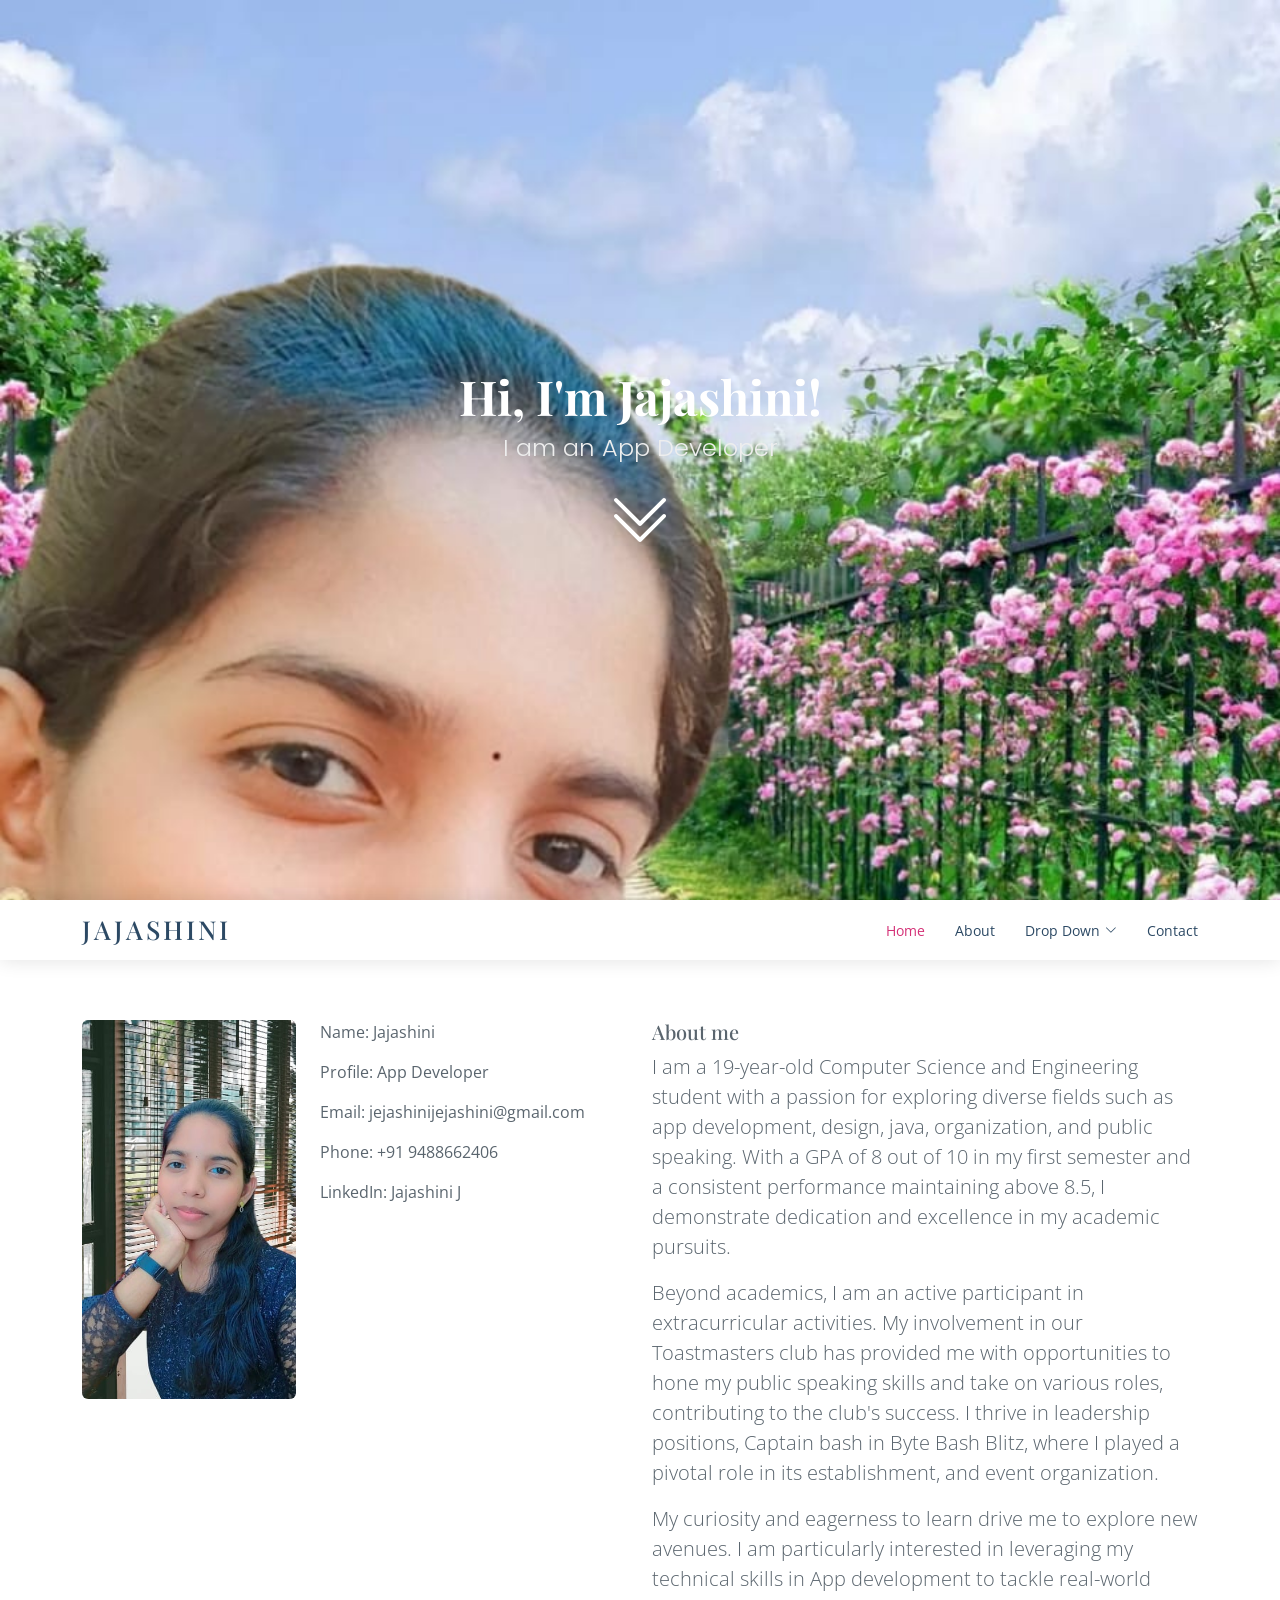
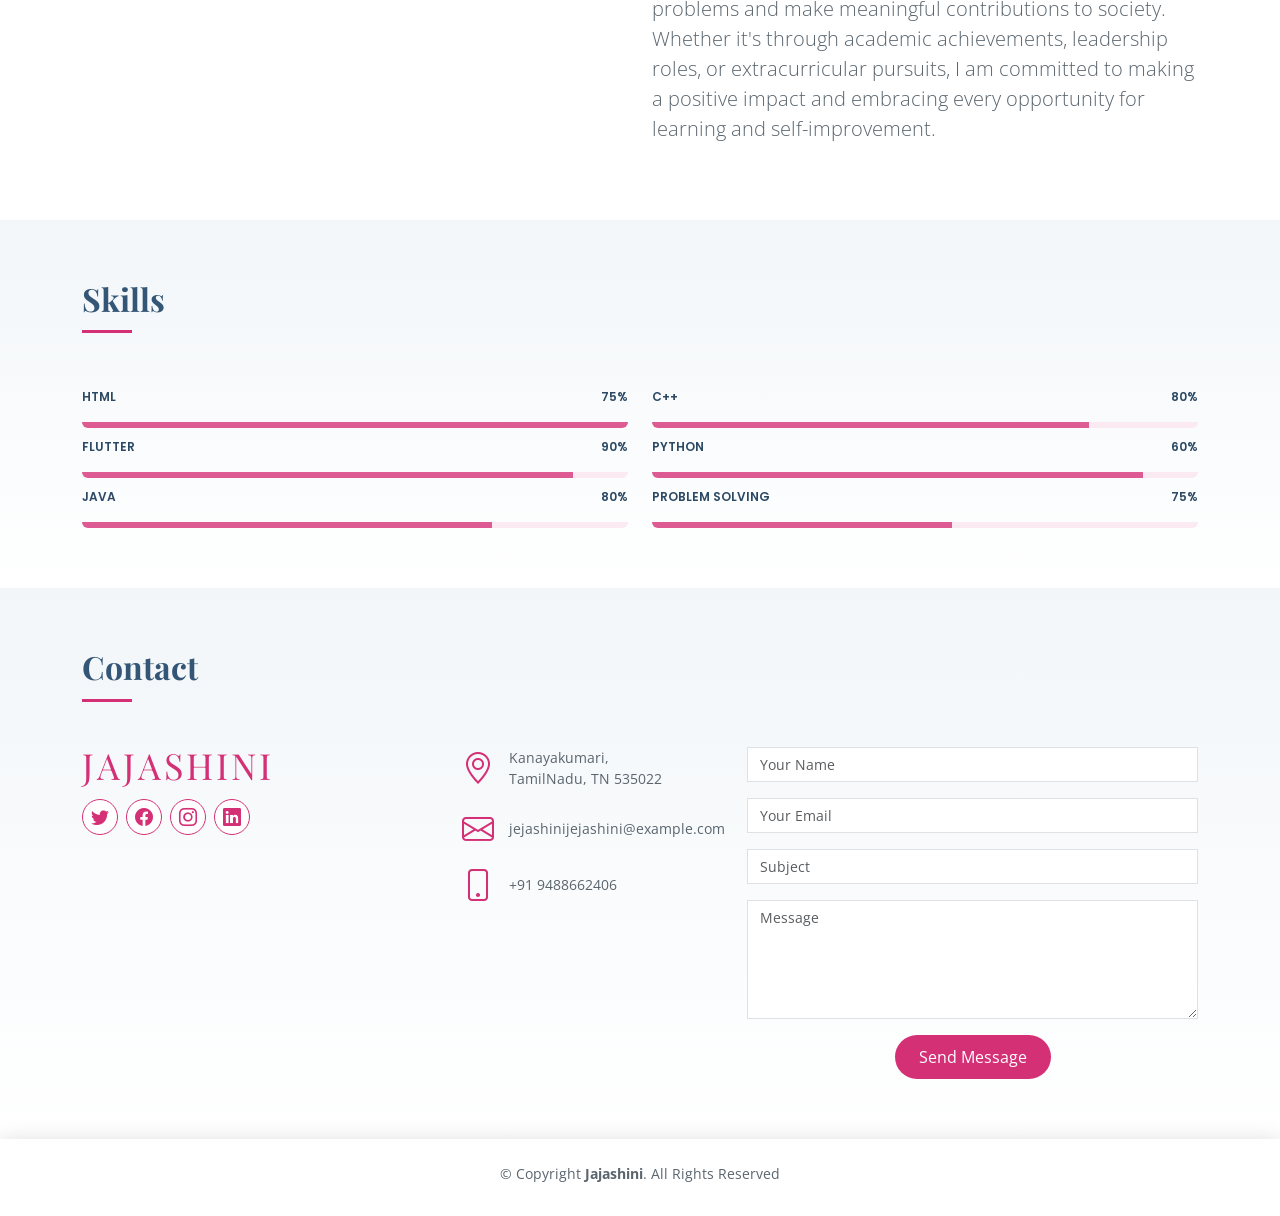
==== index.html @ f0f67188 "Update index.html" ====
<!DOCTYPE html>
<html lang="en">

<head>
  <meta charset="utf-8">
  <meta content="width=device-width, initial-scale=1.0" name="viewport">

  <title>Portfolio</title>
  <meta content="" name="description">
  <meta content="" name="keywords">

  <!-- Favicons -->
  <link href="assets/img/favicon.png" rel="icon">
  <link href="assets/img/apple-touch-icon.png" rel="apple-touch-icon">

  <!-- Google Fonts -->
  <link href="https://fonts.googleapis.com/css?family=Open+Sans:300,300i,400,400i,600,600i,700,700i|Poppins:300,300i,400,400i,500,500i,600,600i,700,700i|Playfair+Display:400,400i,500,500i,600,600i,700,700i&subset=cyrillic" rel="stylesheet">

  <!-- Vendor CSS Files -->
  <link href="assets/vendor/bootstrap/css/bootstrap.min.css" rel="stylesheet">
  <link href="assets/vendor/bootstrap-icons/bootstrap-icons.css" rel="stylesheet">
  <link href="assets/vendor/boxicons/css/boxicons.min.css" rel="stylesheet">
  <link href="assets/vendor/glightbox/css/glightbox.min.css" rel="stylesheet">
  <link href="assets/vendor/swiper/swiper-bundle.min.css" rel="stylesheet">

  <!-- Template Main CSS File -->
  <link href="assets/css/style.css" rel="stylesheet">

  <!-- =======================================================
  * Template Name: Lonely
  * Template URL: https://bootstrapmade.com/free-html-bootstrap-template-lonely/
  * Updated: Mar 17 2024 with Bootstrap v5.3.3
  * Author: BootstrapMade.com
  * License: https://bootstrapmade.com/license/
  ======================================================== -->
</head>

<body>

  <!-- ======= Hero Section ======= -->
  <section id="hero" class="d-flex flex-column align-items-center justify-content-center">
    <h1>Hi, I'm Jajashini!</h1>
    <h2>I am an App Developer</h2>
    <a href="#about" class="btn-get-started scrollto"><i class="bi bi-chevron-double-down"></i></a>
  </section><!-- End Hero -->

  <!-- ======= Header ======= -->
  <header id="header" class="d-flex align-items-center">
    <div class="container d-flex align-items-center justify-content-between">

      <div class="logo">
        <h1><a href="index.html">Jajashini</a></h1>
        <!-- Uncomment below if you prefer to use an image logo -->
        <!-- <a href="index.html"><img src="assets/img/logo.png" alt="" class="img-fluid"></a>-->
      </div>

      <nav id="navbar" class="navbar">
        <ul>
          <li><a class="nav-link scrollto active" href="#hero">Home</a></li>
          <li><a class="nav-link scrollto" href="#about">About</a></li>
          <li class="dropdown"><a href="#"><span>Drop Down</span> <i class="bi bi-chevron-down"></i></a>
            <ul>
              <li><a href="#">Drop Down 1</a></li>
              <li class="dropdown"><a href="#"><span>Deep Drop Down</span> <i class="bi bi-chevron-right"></i></a>
                <ul>
                  <li><a href="#">Deep Drop Down 1</a></li>
                  <li><a href="#">Deep Drop Down 2</a></li>
                  <li><a href="#">Deep Drop Down 3</a></li>
                  <li><a href="#">Deep Drop Down 4</a></li>
                  <li><a href="#">Deep Drop Down 5</a></li>
                </ul>
              </li>
              <li><a href="#">Drop Down 2</a></li>
              <li><a href="#">Drop Down 3</a></li>
              <li><a href="#">Drop Down 4</a></li>
            </ul>
          </li>
          <li><a class="nav-link scrollto" href="#contact">Contact</a></li>
        </ul>
        <i class="bi bi-list mobile-nav-toggle"></i>
      </nav><!-- .navbar -->

    </div>
  </header><!-- End Header -->

  <main id="main">

  
    <!-- ======= About Section ======= -->
    <section id="about" class="about-mf sect-pt4 route">
      <div class="container">
        <div class="row">
          <div class="col-sm-12">
            <div class="box-shadow-full">
              <div class="row">
                <div class="col-md-6">
                  <div class="row">
                    <div class="col-sm-6 col-md-5">
                      <div class="about-img">
                        <img src="profile.jpg\WhatsApp Image 2024-05-30 at 3.17.09 PM.jpeg" class="img-fluid rounded b-shadow-a" alt="">
                      </div>
                  
                  
                  
                  
                    </div>
                    <div class="col-sm-6 col-md-7">
                      <div class="about-info">
                        
                        
                        
                        <p><span class="title-s">Name: </span> <span>Jajashini</span></p>
                        <p><span class="title-s">Profile: </span> <span>App Developer</span></p>
                        <p><span class="title-s">Email: </span> <span>jejashinijejashini@gmail.com</span></p>
                        <p><span class="title-s">Phone: </span> <span>+91 9488662406</span></p>
                        <p><span class="title-s">LinkedIn: </span> <span>Jajashini J</span></p>
                      </div>
                    </div>
                  </div>
                  



















                </div>
                <div class="col-md-6">
                  <div class="about-me pt-4 pt-md-0">
                    <div class="title-box-2">
                      <h5 class="title-left">
                        About me
                      </h5>
                    </div>
                    <p class="lead">
                      I am a 19-year-old Computer Science and Engineering student with a passion for exploring diverse fields such as app development, design, java, organization, and public speaking. With a GPA of 8 out of 10 in my first semester and a consistent performance maintaining above 8.5, I demonstrate dedication and excellence in my academic pursuits.
                    </p>
                    <p class="lead">
                      Beyond academics, I am an active participant in extracurricular activities. My involvement in our Toastmasters club has provided me with opportunities to hone my public speaking skills and take on various roles, contributing to the club's success. I thrive in leadership positions, Captain bash  in  Byte Bash Blitz, where I played a pivotal role in its establishment, and event organization.
                    </p>
                    <p class="lead">
                      My curiosity and eagerness to learn drive me to explore new avenues. I am particularly interested in leveraging my technical skills in App development to tackle real-world problems and make meaningful contributions to society.  Whether it's through academic achievements, leadership roles, or extracurricular pursuits, I am committed to making a positive impact and embracing every opportunity for learning and self-improvement.
                    </p>
                  </div>
                </div>
              </div>
            </div>
          </div>
        </div>
      </div>
    </section><!-- End About Section -->
    <!-- ======= Skills Section ======= -->
    <section id="skills" class="skills section-bg">
      <div class="container">

        <div class="section-title">
          <h2>Skills</h2>
          <p></p>
        </div>

        <div class="row skills-content">

          <div class="col-lg-6">

            <div class="progress">
              <span class="skill">HTML <i class="val">75%</i></span>
              <div class="progress-bar-wrap">
                <div class="progress-bar" role="progressbar" aria-valuenow="100" aria-valuemin="0" aria-valuemax="100"></div>
              </div>
            </div>

            <div class="progress">
              <span class="skill">flutter <i class="val">90%</i></span>
              <div class="progress-bar-wrap">
                <div class="progress-bar" role="progressbar" aria-valuenow="90" aria-valuemin="0" aria-valuemax="100"></div>
              </div>
            </div>

            <div class="progress">
              <span class="skill">Java <i class="val">80%</i></span>
              <div class="progress-bar-wrap">
                <div class="progress-bar" role="progressbar" aria-valuenow="75" aria-valuemin="0" aria-valuemax="100"></div>
              </div>
            </div>
            

          </div>

          <div class="col-lg-6">

            <div class="progress">
              <span class="skill">C++ <i class="val">80%</i></span>
              <div class="progress-bar-wrap">
                <div class="progress-bar" role="progressbar" aria-valuenow="80" aria-valuemin="0" aria-valuemax="100"></div>
              </div>
            </div>

            <div class="progress">
              <span class="skill">Python<i class="val">60%</i></span>
              <div class="progress-bar-wrap">
                <div class="progress-bar" role="progressbar" aria-valuenow="90" aria-valuemin="0" aria-valuemax="100"></div>
              </div>
            </div>

            <div class="progress">
              <span class="skill">Problem Solving <i class="val">75%</i></span>
              <div class="progress-bar-wrap">
                <div class="progress-bar" role="progressbar" aria-valuenow="55" aria-valuemin="0" aria-valuemax="100"></div>
              </div>
            </div>

          </div>

        </div>

      </div>
    </section><!-- End Skills Section -->

   

    

            
    <!-- ======= Contact Section ======= -->
    <section id="contact" class="contact section-bg">
      <div class="container">

        <div class="section-title">
          <h2>Contact</h2>
          <p></p>
        </div>

        <div class="row">

          <div class="col-lg-4 col-md-4">
            <div class="contact-about">
              <h3>Jajashini</h3>
              <p></p>
              <div class="social-links">
                <a href="#" class="twitter"><i class="bi bi-twitter"></i></a>
                <a href="#" class="facebook"><i class="bi bi-facebook"></i></a>
                <a href="#" class="instagram"><i class="bi bi-instagram"></i></a>
                <a href="#" class="linkedin"><i class="bi bi-linkedin"></i></a>
              </div>
            </div>
          </div>

          <div class="col-lg-3 col-md-4">
            <div class="info">
              <div class="d-flex align-items-center">
                <i class="bi bi-geo-alt"></i>
                <p>Kanayakumari,<br>TamilNadu, TN 535022</p>
              </div>

              <div class="d-flex align-items-center mt-4">
                <i class="bi bi-envelope"></i>
                <p>jejashinijejashini@example.com</p>
              </div>

              <div class="d-flex align-items-center mt-4">
                <i class="bi bi-phone"></i>
                <p>+91 9488662406</p>
              </div>

            </div>
          </div>

          <div class="col-lg-5 col-md-8">
            <form action="forms/contact.php" method="post" role="form" class="php-email-form">
              <div class="form-group">
                <input type="text" name="name" class="form-control" id="name" placeholder="Your Name" required>
              </div>
              <div class="form-group mt-3">
                <input type="email" class="form-control" name="email" id="email" placeholder="Your Email" required>
              </div>
              <div class="form-group mt-3">
                <input type="text" class="form-control" name="subject" id="subject" placeholder="Subject" required>
              </div>
              <div class="form-group mt-3">
                <textarea class="form-control" name="message" rows="5" placeholder="Message" required></textarea>
              </div>
              <div class="my-3">
                <div class="loading">Loading</div>
                <div class="error-message"></div>
                <div class="sent-message">Your message has been sent. Thank you!</div>
              </div>
              <div class="text-center"><button type="submit">Send Message</button></div>
            </form>
          </div>

        </div>

      </div>
    </section><!-- End Contact Section -->

  </main><!-- End #main -->

  <!-- ======= Footer ======= -->
  <footer id="footer">
    <div class="container">
      <div class="copyright">
        &copy; Copyright <strong><span>Jajashini</span></strong>. All Rights Reserved
      </div>
      <div class="credits">
        <!-- All the links in the footer should remain intact. -->
        <!-- You can delete the links only if you purchased the pro version. -->
        <!-- Licensing information: https://bootstrapmade.com/license/ -->
        <!-- Purchase the pro version with working PHP/AJAX contact form: https://bootstrapmade.com/free-html-bootstrap-template-lonely/ -->
        <a href="https://bootstrapmade.com/"></a>
      </div>
    </div>
  </footer><!-- End  Footer -->

  <a href="#" class="back-to-top d-flex align-items-center justify-content-center"><i class="bi bi-arrow-up-short"></i></a>

  <!-- Vendor JS Files -->
  <script src="assets/vendor/purecounter/purecounter_vanilla.js"></script>
  <script src="assets/vendor/bootstrap/js/bootstrap.bundle.min.js"></script>
  <script src="assets/vendor/glightbox/js/glightbox.min.js"></script>
  <script src="assets/vendor/isotope-layout/isotope.pkgd.min.js"></script>
  <script src="assets/vendor/swiper/swiper-bundle.min.js"></script>
  <script src="assets/vendor/waypoints/noframework.waypoints.js"></script>
  <script src="assets/vendor/php-email-form/validate.js"></script>

  <!-- Template Main JS File -->
  <script src="assets/js/main.js"></script>

</body>

</html>
---- assets/css/style.css ----
/**
* Template Name: Lonely
* Template URL: https://bootstrapmade.com/free-html-bootstrap-template-lonely/
* Updated: Mar 17 2024 with Bootstrap v5.3.3
* Author: BootstrapMade.com
* License: https://bootstrapmade.com/license/
*/

/*--------------------------------------------------------------
# General
--------------------------------------------------------------*/
body {
  font-family: "Open Sans", sans-serif;
  color: #5a656e;
}

a {
  color: #d43076;
  text-decoration: none;
}

a:hover {
  color: #dd5a92;
  text-decoration: none;
}

h1,
h2,
h3,
h4,
h5,
h6 {
  font-family: "Playfair Display", serif;
}

/*--------------------------------------------------------------
# Back to top button
--------------------------------------------------------------*/
.back-to-top {
  position: fixed;
  visibility: hidden;
  opacity: 0;
  right: 15px;
  bottom: 15px;
  z-index: 9999;
  background: #d43076;
  width: 40px;
  height: 40px;
  border-radius: 50px;
  transition: all 0.4s;
}

.back-to-top i {
  font-size: 24px;
  color: #fff;
  line-height: 0;
}

.back-to-top:hover {
  background: #db528c;
  color: #fff;
}

.back-to-top.active {
  visibility: visible;
  opacity: 1;
}

/*--------------------------------------------------------------
# Header
--------------------------------------------------------------*/
#header {
  transition: all 0.5s;
  z-index: 997;
  transition: all 0.5s;
  height: 60px;
  background: #fff;
  box-shadow: 0px 0px 20px 0px rgba(0, 0, 0, 0.12);
}

#header .logo h1 {
  font-size: 26px;
  margin: 0;
  padding: 6px 0;
  line-height: 1;
  font-weight: 500;
  letter-spacing: 3px;
  text-transform: uppercase;
}

#header .logo h1 a,
#header .logo h1 a:hover {
  color: #2c4964;
  text-decoration: none;
}

#header .logo img {
  padding: 0;
  margin: 0;
  max-height: 40px;
}

.scrolled-offset {
  margin-top: 60px;
}

/*--------------------------------------------------------------
# Navigation Menu
--------------------------------------------------------------*/
/**
* Desktop Navigation 
*/
.navbar {
  padding: 0;
}

.navbar ul {
  margin: 0;
  padding: 0;
  display: flex;
  list-style: none;
  align-items: center;
}

.navbar li {
  position: relative;
}

.navbar a,
.navbar a:focus {
  display: flex;
  align-items: center;
  justify-content: space-between;
  padding: 10px 0 10px 30px;
  font-size: 14px;
  color: #2c4964;
  white-space: nowrap;
  transition: 0.3s;
}

.navbar a i,
.navbar a:focus i {
  font-size: 12px;
  line-height: 0;
  margin-left: 5px;
}

.navbar a:hover,
.navbar .active,
.navbar .active:focus,
.navbar li:hover>a {
  color: #d43076;
}

.navbar .dropdown ul {
  display: block;
  position: absolute;
  left: 14px;
  top: 100%;
  margin: 0;
  padding: 10px 0;
  z-index: 99;
  opacity: 0;
  visibility: hidden;
  background: #fff;
  box-shadow: 0px 0px 30px rgba(127, 137, 161, 0.25);
  transition: 0.3s;
  border-radius: 4px;
}

.navbar .dropdown ul li {
  min-width: 200px;
}

.navbar .dropdown ul a {
  padding: 10px 20px;
  text-transform: none;
}

.navbar .dropdown ul a i {
  font-size: 12px;
}

.navbar .dropdown ul a:hover,
.navbar .dropdown ul .active:hover,
.navbar .dropdown ul li:hover>a {
  color: #d43076;
}

.navbar .dropdown:hover>ul {
  opacity: 1;
  visibility: visible;
}

.navbar .dropdown .dropdown ul {
  top: 0;
  left: calc(100% - 30px);
  visibility: hidden;
}

.navbar .dropdown .dropdown:hover>ul {
  opacity: 1;
  top: 0;
  left: 100%;
  visibility: visible;
}

@media (max-width: 1366px) {
  .navbar .dropdown .dropdown ul {
    left: -90%;
  }

  .navbar .dropdown .dropdown:hover>ul {
    left: -100%;
  }
}

/**
* Mobile Navigation 
*/
.mobile-nav-toggle {
  color: #2c4964;
  font-size: 28px;
  cursor: pointer;
  display: none;
  line-height: 0;
  transition: 0.5s;
}

.mobile-nav-toggle.bi-x {
  color: #fff;
}

@media (max-width: 991px) {
  .mobile-nav-toggle {
    display: block;
  }

  .navbar ul {
    display: none;
  }
}

.navbar-mobile {
  position: fixed;
  overflow: hidden;
  top: 0;
  right: 0;
  left: 0;
  bottom: 0;
  background: rgba(13, 21, 29, 0.6);
  transition: 0.3s;
  z-index: 998;
}

.navbar-mobile .mobile-nav-toggle {
  position: absolute;
  top: 15px;
  right: 15px;
}

.navbar-mobile ul {
  display: block;
  position: absolute;
  top: 55px;
  right: 15px;
  bottom: 15px;
  left: 15px;
  padding: 10px 0;
  border-radius: 10px;
  background-color: #fff;
  overflow-y: auto;
  transition: 0.3s;
}

.navbar-mobile a,
.navbar-mobile a:focus {
  padding: 10px 20px;
  font-size: 15px;
  color: #2c4964;
}

.navbar-mobile a:hover,
.navbar-mobile .active,
.navbar-mobile li:hover>a {
  color: #d43076;
}

.navbar-mobile .getstarted,
.navbar-mobile .getstarted:focus {
  margin: 15px;
}

.navbar-mobile .dropdown ul {
  position: static;
  display: none;
  margin: 10px 20px;
  padding: 10px 0;
  z-index: 99;
  opacity: 1;
  visibility: visible;
  background: #fff;
  box-shadow: 0px 0px 30px rgba(127, 137, 161, 0.25);
}

.navbar-mobile .dropdown ul li {
  min-width: 200px;
}

.navbar-mobile .dropdown ul a {
  padding: 10px 20px;
}

.navbar-mobile .dropdown ul a i {
  font-size: 12px;
}

.navbar-mobile .dropdown ul a:hover,
.navbar-mobile .dropdown ul .active:hover,
.navbar-mobile .dropdown ul li:hover>a {
  color: #d43076;
}

.navbar-mobile .dropdown>.dropdown-active {
  display: block;
}

/*--------------------------------------------------------------
# Hero Section
--------------------------------------------------------------*/
#hero {
  width: 100%;
  height: 100vh;
  background: url("../img/jeja/WhatsApp Image 2024-05-30 at 8.11.52 PM.jpeg") top center;
  background-size: cover;
  padding: 0 15px;
}

#hero h1 {
  margin: 0 0 10px 0;
  font-size: 48px;
  font-weight: 700;
  line-height: 56px;
  color: #fff;
}

#hero h2 {
  color: #eee;
  margin-bottom: 10px;
  font-size: 24px;
  font-weight: 300;
  font-family: "Poppins", sans-serif;
}

#hero .btn-get-started {
  font-size: 64px;
  transition: 0.5s;
  color: #fff;
  height: 60px;
}

#hero .btn-get-started:hover {
  padding-top: 10px;
  color: #d43076;
}

@media (min-width: 1024px) {
  #hero {
    background-attachment: fixed;
  }
}

@media (max-width: 768px) {
  #hero h1 {
    font-size: 28px;
    line-height: 36px;
  }

  #hero h2 {
    font-size: 18px;
    line-height: 24px;
    margin-bottom: 30px;
  }
}

/*--------------------------------------------------------------
# Sections General
--------------------------------------------------------------*/
section {
  padding: 60px 0;
}

.section-bg {
  background: linear-gradient(180deg, #f2f6f9 0%, #fff 100%);
}

.section-title {
  padding-bottom: 30px;
}

.section-title h2 {
  font-size: 32px;
  font-weight: bold;
  margin-bottom: 15px;
  padding-bottom: 15px;
  position: relative;
  color: #345676;
}

.section-title h2::after {
  content: "";
  position: absolute;
  display: block;
  width: 50px;
  height: 3px;
  background: #d43076;
  bottom: 0;
  left: 0;
}

.section-title p {
  margin-bottom: 0;
}

/*--------------------------------------------------------------
# Breadcrumbs
--------------------------------------------------------------*/
.breadcrumbs {
  padding: 15px 0;
  background-color: #fcf2f7;
  min-height: 40px;
}

.breadcrumbs h2 {
  font-size: 24px;
  font-weight: 300;
}

.breadcrumbs ol {
  display: flex;
  flex-wrap: wrap;
  list-style: none;
  padding: 0;
  margin: 0;
  font-size: 14px;
}

.breadcrumbs ol li+li {
  padding-left: 10px;
}

.breadcrumbs ol li+li::before {
  display: inline-block;
  padding-right: 10px;
  color: #6c757d;
  content: "/";
}

@media (max-width: 768px) {
  .breadcrumbs .d-flex {
    display: block !important;
  }

  .breadcrumbs ol {
    display: block;
  }

  .breadcrumbs ol li {
    display: inline-block;
  }
}

/*--------------------------------------------------------------
# About
--------------------------------------------------------------*/
.about .content {
  padding: 30px 0;
}

.about .content h3 {
  font-weight: 500;
  font-size: 34px;
  color: #2c4964;
}

.about .content p {
  margin-bottom: 0;
}

.about .content .count-box {
  padding: 20px 0;
  width: 100%;
}

.about .content .count-box i {
  display: block;
  font-size: 36px;
  color: #eeafca;
  float: left;
  line-height: 0;
}

.about .content .count-box span {
  font-size: 36px;
  line-height: 20px;
  display: block;
  font-weight: 700;
  color: #2c4964;
  margin-left: 50px;
  font-family: "Playfair Display", serif;
}

.about .content .count-box p {
  padding: 15px 0 0 0;
  margin: 0 0 0 50px;
  font-family: "Playfair Display", serif;
  font-size: 14px;
  color: #437099;
}

.about .content .count-box a {
  font-weight: 600;
  display: block;
  margin-top: 20px;
  color: #437099;
  font-size: 15px;
  font-family: "Poppins", sans-serif;
  transition: ease-in-out 0.3s;
}

.about .content .count-box a:hover {
  color: #6b96be;
}

.about .image {
  background: url("../img/me.jpg") center center no-repeat;
  background-size: cover;
  min-height: 400px;
}

@media (max-width: 991px) {
  .about .image {
    text-align: center;
  }

  .about .image img {
    max-width: 80%;
  }
}

@media (max-width: 667px) {
  .about .image img {
    max-width: 100%;
  }
}

/*--------------------------------------------------------------
# Skills
--------------------------------------------------------------*/
.skills .progress {
  height: 50px;
  display: block;
  background: none;
}

.skills .progress .skill {
  padding: 10px 0;
  margin: 0 0 6px 0;
  text-transform: uppercase;
  display: block;
  font-weight: 600;
  font-family: "Poppins", sans-serif;
  color: #2c4964;
}

.skills .progress .skill .val {
  float: right;
  font-style: normal;
}

.skills .progress-bar-wrap {
  background: #fbeaf1;
}

.skills .progress-bar {
  width: 1px;
  height: 10px;
  transition: 0.9s;
  background-color: #dd5a92;
}

/*--------------------------------------------------------------
# Resume
--------------------------------------------------------------*/
.resume .resume-title {
  font-size: 26px;
  font-weight: 500;
  margin-top: 20px;
  margin-bottom: 20px;
  color: #4b7dab;
  font-family: "Poppins", sans-serif;
}

.resume .resume-item {
  padding: 0 0 20px 20px;
  margin-top: -2px;
  border-left: 2px solid #d43076;
  position: relative;
}

.resume .resume-item h4 {
  line-height: 18px;
  font-size: 18px;
  font-weight: 600;
  color: #2c4964;
  margin-bottom: 10px;
}

.resume .resume-item h5 {
  font-size: 16px;
  background: #e4ebf3;
  padding: 5px 15px;
  display: inline-block;
  font-weight: 400;
  margin-bottom: 10px;
  font-family: "Poppins", sans-serif;
}

.resume .resume-item ul {
  padding-left: 20px;
}

.resume .resume-item ul li {
  padding-bottom: 10px;
}

.resume .resume-item:last-child {
  padding-bottom: 0;
}

.resume .resume-item::before {
  content: "";
  position: absolute;
  width: 16px;
  height: 16px;
  border-radius: 50px;
  left: -9px;
  top: 0;
  background: #fff;
  border: 2px solid #d43076;
}

/*--------------------------------------------------------------
# Services
--------------------------------------------------------------*/
.services .icon-box {
  padding: 20px 15px;
  position: relative;
  overflow: hidden;
  background: #fff;
  box-shadow: 0 0 29px 0 rgba(68, 88, 144, 0.2);
  transition: all 0.3s ease-in-out;
  border-radius: 8px;
  text-align: center;
  z-index: 1;
}

.services .icon-box::before {
  content: "";
  position: absolute;
  top: 0;
  left: 0;
  right: 0;
  height: 0;
  transition: ease-in-out 0.3s;
  z-index: -1;
}

.services .icon-box:hover::before {
  background: #d43076;
  height: 100%;
  border-radius: 0px;
}

.services .icon {
  margin: 0 auto 30px auto;
  padding-top: 10px;
  display: inline-block;
  text-align: center;
  border-radius: 50%;
  width: 60px;
  height: 60px;
  background: #d43076;
  transition: all 0.3s ease-in-out;
}

.services .icon i {
  font-size: 36px;
  line-height: 1;
  color: #fff;
}

.services .title {
  font-weight: 700;
  margin-bottom: 15px;
  font-size: 18px;
}

.services .title a {
  color: #111;
}

.services .description {
  font-size: 15px;
  line-height: 24px;
  margin-bottom: 0;
}

.services .icon-box:hover .title a,
.services .icon-box:hover .description {
  color: #fff;
}

.services .icon-box:hover .icon {
  background: #fff;
}

.services .icon-box:hover .icon i {
  color: #d43076;
}

@media (max-width: 768px) {
  .services .icon-box::before {
    bottom: 60%;
  }
}

/*--------------------------------------------------------------
# Portfolio
--------------------------------------------------------------*/
.portfolio .portfolio-item {
  margin-bottom: 30px;
}

.portfolio #portfolio-flters {
  padding: 0;
  margin: 0 auto 35px auto;
  list-style: none;
  text-align: center;
  background: #fff;
  border-radius: 50px;
  padding: 2px 15px;
  box-shadow: 0px 2px 15px rgba(0, 0, 0, 0.08);
}

.portfolio #portfolio-flters li {
  cursor: pointer;
  display: inline-block;
  padding: 10px 15px 8px 15px;
  font-size: 14px;
  font-weight: 600;
  line-height: 1;
  text-transform: uppercase;
  color: #5a656e;
  margin-bottom: 5px;
  transition: all 0.3s ease-in-out;
}

.portfolio #portfolio-flters li:hover,
.portfolio #portfolio-flters li.filter-active {
  color: #d43076;
}

.portfolio #portfolio-flters li:last-child {
  margin-right: 0;
}

.portfolio .portfolio-wrap {
  transition: 0.3s;
  position: relative;
  overflow: hidden;
  z-index: 1;
}

.portfolio .portfolio-wrap::before {
  content: "";
  background: rgba(44, 73, 100, 0.6);
  position: absolute;
  left: 30px;
  right: 30px;
  top: 30px;
  bottom: 30px;
  transition: all ease-in-out 0.3s;
  z-index: 2;
  opacity: 0;
}

.portfolio .portfolio-wrap .portfolio-info {
  opacity: 0;
  position: absolute;
  top: 10%;
  left: 0;
  right: 0;
  text-align: center;
  z-index: 3;
  transition: all ease-in-out 0.3s;
}

.portfolio .portfolio-wrap .portfolio-info h4 {
  font-size: 20px;
  color: #fff;
  font-weight: 600;
}

.portfolio .portfolio-wrap .portfolio-info p {
  color: #ffffff;
  font-size: 14px;
  text-transform: uppercase;
}

.portfolio .portfolio-wrap .portfolio-links {
  opacity: 0;
  left: 0;
  right: 0;
  bottom: 10%;
  text-align: center;
  z-index: 3;
  position: absolute;
  transition: all ease-in-out 0.3s;
}

.portfolio .portfolio-wrap .portfolio-links a {
  color: #fff;
  margin: 0 2px;
  font-size: 28px;
  display: inline-block;
  transition: 0.3s;
}

.portfolio .portfolio-wrap .portfolio-links a:hover {
  color: #e684ae;
}

.portfolio .portfolio-wrap:hover::before {
  top: 0;
  left: 0;
  right: 0;
  bottom: 0;
  opacity: 1;
}

.portfolio .portfolio-wrap:hover .portfolio-info {
  opacity: 1;
  top: calc(50% - 48px);
}

.portfolio .portfolio-wrap:hover .portfolio-links {
  opacity: 1;
  bottom: calc(50% - 50px);
}

/*--------------------------------------------------------------
# Portfolio Details
--------------------------------------------------------------*/
.portfolio-details {
  padding-top: 40px;
}

.portfolio-details .portfolio-details-slider img {
  width: 100%;
}

.portfolio-details .portfolio-details-slider .swiper-pagination {
  margin-top: 20px;
  position: relative;
}

.portfolio-details .portfolio-details-slider .swiper-pagination .swiper-pagination-bullet {
  width: 12px;
  height: 12px;
  background-color: #fff;
  opacity: 1;
  border: 1px solid #d43076;
}

.portfolio-details .portfolio-details-slider .swiper-pagination .swiper-pagination-bullet-active {
  background-color: #d43076;
}

.portfolio-details .portfolio-info {
  padding: 30px;
  box-shadow: 0px 0 30px rgba(44, 73, 100, 0.08);
}

.portfolio-details .portfolio-info h3 {
  font-size: 22px;
  font-weight: 700;
  margin-bottom: 20px;
  padding-bottom: 20px;
  border-bottom: 1px solid #eee;
}

.portfolio-details .portfolio-info ul {
  list-style: none;
  padding: 0;
  font-size: 15px;
}

.portfolio-details .portfolio-info ul li+li {
  margin-top: 10px;
}

.portfolio-details .portfolio-description {
  padding-top: 30px;
}

.portfolio-details .portfolio-description h2 {
  font-size: 26px;
  font-weight: 700;
  margin-bottom: 20px;
}

.portfolio-details .portfolio-description p {
  padding: 0;
}

/*--------------------------------------------------------------
# Testimonials
--------------------------------------------------------------*/
.testimonials .testimonials-carousel,
.testimonials .testimonials-slider {
  overflow: hidden;
}

.testimonials .testimonial-item {
  box-sizing: content-box;
  min-height: 320px;
}

.testimonials .testimonial-item .testimonial-img {
  width: 90px;
  border-radius: 50%;
  margin: -40px 0 0 40px;
  position: relative;
  z-index: 2;
  border: 6px solid #fff;
  box-shadow: 0px 5px 15px rgba(0, 0, 0, 0.1);
}

.testimonials .testimonial-item h3 {
  font-size: 18px;
  font-weight: bold;
  margin: 10px 0 5px 45px;
  color: #2c4964;
}

.testimonials .testimonial-item h4 {
  font-size: 14px;
  color: #6b96be;
  margin: 0 0 0 45px;
}

.testimonials .testimonial-item .quote-icon-left,
.testimonials .testimonial-item .quote-icon-right {
  color: #f7d9e6;
  font-size: 26px;
}

.testimonials .testimonial-item .quote-icon-left {
  display: inline-block;
  left: -5px;
  position: relative;
}

.testimonials .testimonial-item .quote-icon-right {
  display: inline-block;
  right: -5px;
  position: relative;
  top: 10px;
}

.testimonials .testimonial-item p {
  font-style: italic;
  margin: 0 15px 0 15px;
  padding: 20px 20px 60px 20px;
  background: #fff;
  position: relative;
  border-radius: 6px;
  position: relative;
  z-index: 1;
  box-shadow: 0px 2px 15px rgba(0, 0, 0, 0.1);
}

.testimonials .swiper-pagination {
  margin-top: 20px;
  position: relative;
}

.testimonials .swiper-pagination .swiper-pagination-bullet {
  width: 12px;
  height: 12px;
  background-color: #fff;
  opacity: 1;
  border: 1px solid #d43076;
}

.testimonials .swiper-pagination .swiper-pagination-bullet-active {
  background-color: #d43076;
}

@media (max-width: 767px) {
  .testimonials {
    margin: 30px 10px;
  }
}

/*--------------------------------------------------------------
# Contact
--------------------------------------------------------------*/
.contact .contact-about h3 {
  font-size: 36px;
  margin: 0 0 10px 0;
  padding: 0;
  line-height: 1;
  font-weight: 300;
  letter-spacing: 3px;
  text-transform: uppercase;
  color: #d43076;
}

.contact .contact-about p {
  font-size: 14px;
  line-height: 24px;
  font-family: "Playfair Display", serif;
  color: #3c6387;
}

.contact .social-links {
  padding-bottom: 20px;
}

.contact .social-links a {
  font-size: 18px;
  display: inline-block;
  background: #fff;
  color: #d43076;
  line-height: 0;
  padding: 8px 0;
  margin-right: 4px;
  border-radius: 50%;
  text-align: center;
  width: 36px;
  height: 36px;
  transition: 0.3s;
  border: 1px solid #d43076;
}

.contact .social-links a:hover {
  background: #d43076;
  color: #fff;
}

.contact .info {
  color: #5a656e;
}

.contact .info i {
  font-size: 32px;
  color: #d43076;
  line-height: 0;
  margin-right: 15px;
}

.contact .info p {
  font-size: 14px;
  margin: 0;
}

.contact .php-email-form .error-message {
  display: none;
  color: #fff;
  background: #ed3c0d;
  text-align: left;
  padding: 15px;
  font-weight: 600;
}

.contact .php-email-form .error-message br+br {
  margin-top: 25px;
}

.contact .php-email-form .sent-message {
  display: none;
  color: #fff;
  background: #18d26e;
  text-align: center;
  padding: 15px;
  font-weight: 600;
}

.contact .php-email-form .loading {
  display: none;
  background: #fff;
  text-align: center;
  padding: 15px;
}

.contact .php-email-form .loading:before {
  content: "";
  display: inline-block;
  border-radius: 50%;
  width: 24px;
  height: 24px;
  margin: 0 10px -6px 0;
  border: 3px solid #18d26e;
  border-top-color: #eee;
  animation: animate-loading 1s linear infinite;
}

.contact .php-email-form input,
.contact .php-email-form textarea {
  border-radius: 0;
  box-shadow: none;
  font-size: 14px;
}

.contact .php-email-form input:focus,
.contact .php-email-form textarea:focus {
  border-color: #d43076;
}

.contact .php-email-form button[type=submit] {
  background: #d43076;
  border: 0;
  padding: 10px 24px;
  color: #fff;
  transition: 0.4s;
  border-radius: 50px;
}

.contact .php-email-form button[type=submit]:hover {
  background: #dd5a92;
}

@keyframes animate-loading {
  0% {
    transform: rotate(0deg);
  }

  100% {
    transform: rotate(360deg);
  }
}

/*--------------------------------------------------------------
# Footer
--------------------------------------------------------------*/
#footer {
  background: #fff;
  padding: 24px 0;
  font-size: 14px;
  box-shadow: 0px 0 20px 0 rgba(0, 0, 0, 0.12);
}

#footer .copyright {
  text-align: center;
}

#footer .credits {
  padding-top: 8px;
  text-align: center;
  font-size: 13px;
}
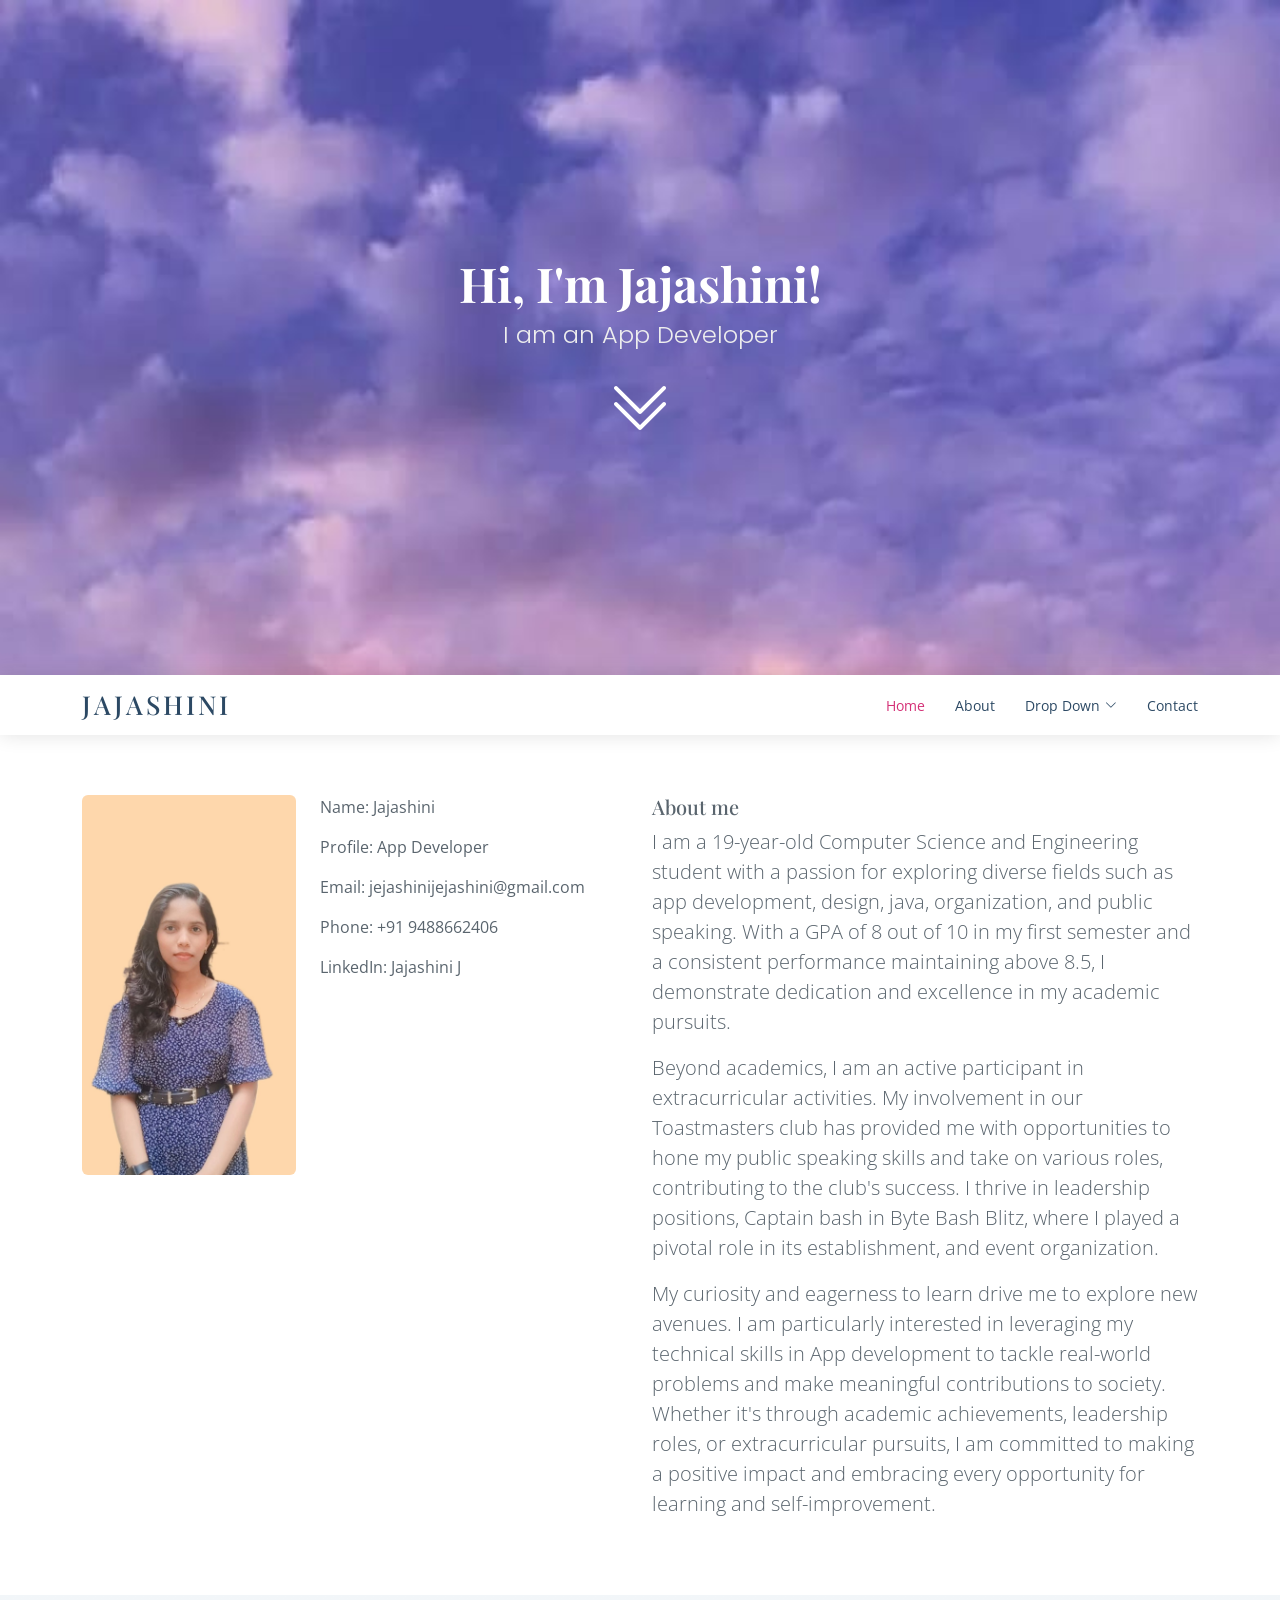
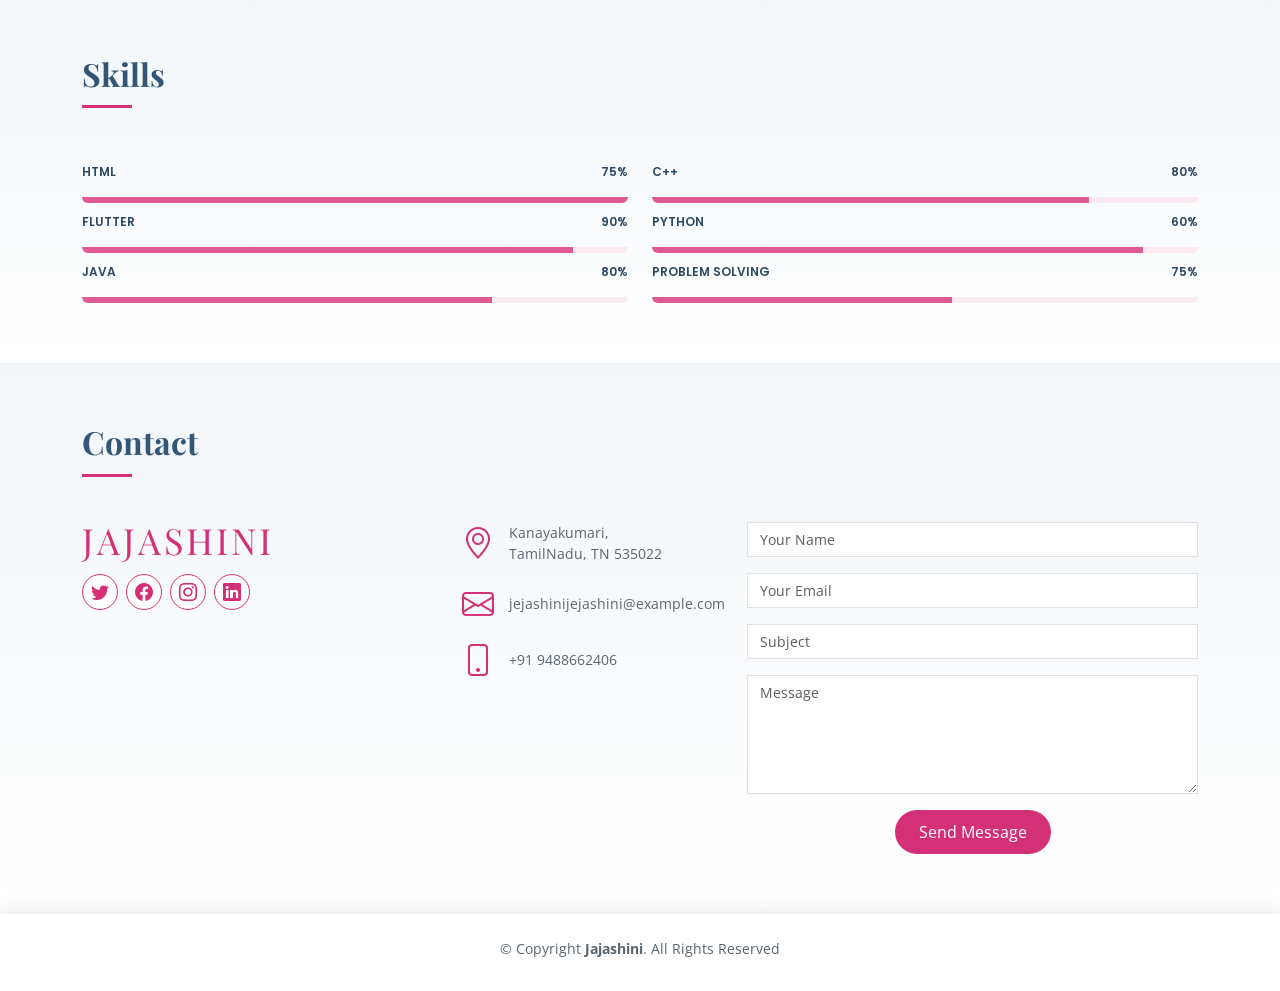
==== commit 39dc5147: "Update index.html" ====
--- a/index.html
+++ b/index.html
@@ -97,7 +97,7 @@
                   <div class="row">
                     <div class="col-sm-6 col-md-5">
                       <div class="about-img">
-                        <img src="profile.jpg\WhatsApp Image 2024-05-30 at 3.17.09 PM.jpeg" class="img-fluid rounded b-shadow-a" alt="">
+                        <img src="assets/img/hero-bg.jpeg" class="img-fluid rounded b-shadow-a" alt="">
                       </div>
                   
                   
--- a/assets/css/style.css
+++ b/assets/css/style.css
@@ -330,8 +330,8 @@
 --------------------------------------------------------------*/
 #hero {
   width: 100%;
-  height: 100vh;
-  background: url("../img/jeja/WhatsApp Image 2024-05-30 at 8.11.52 PM.jpeg") top center;
+  height: 75vh;
+  background: url("../img/jeja.jpg") top center;
   background-size: cover;
   padding: 0 15px;
 }
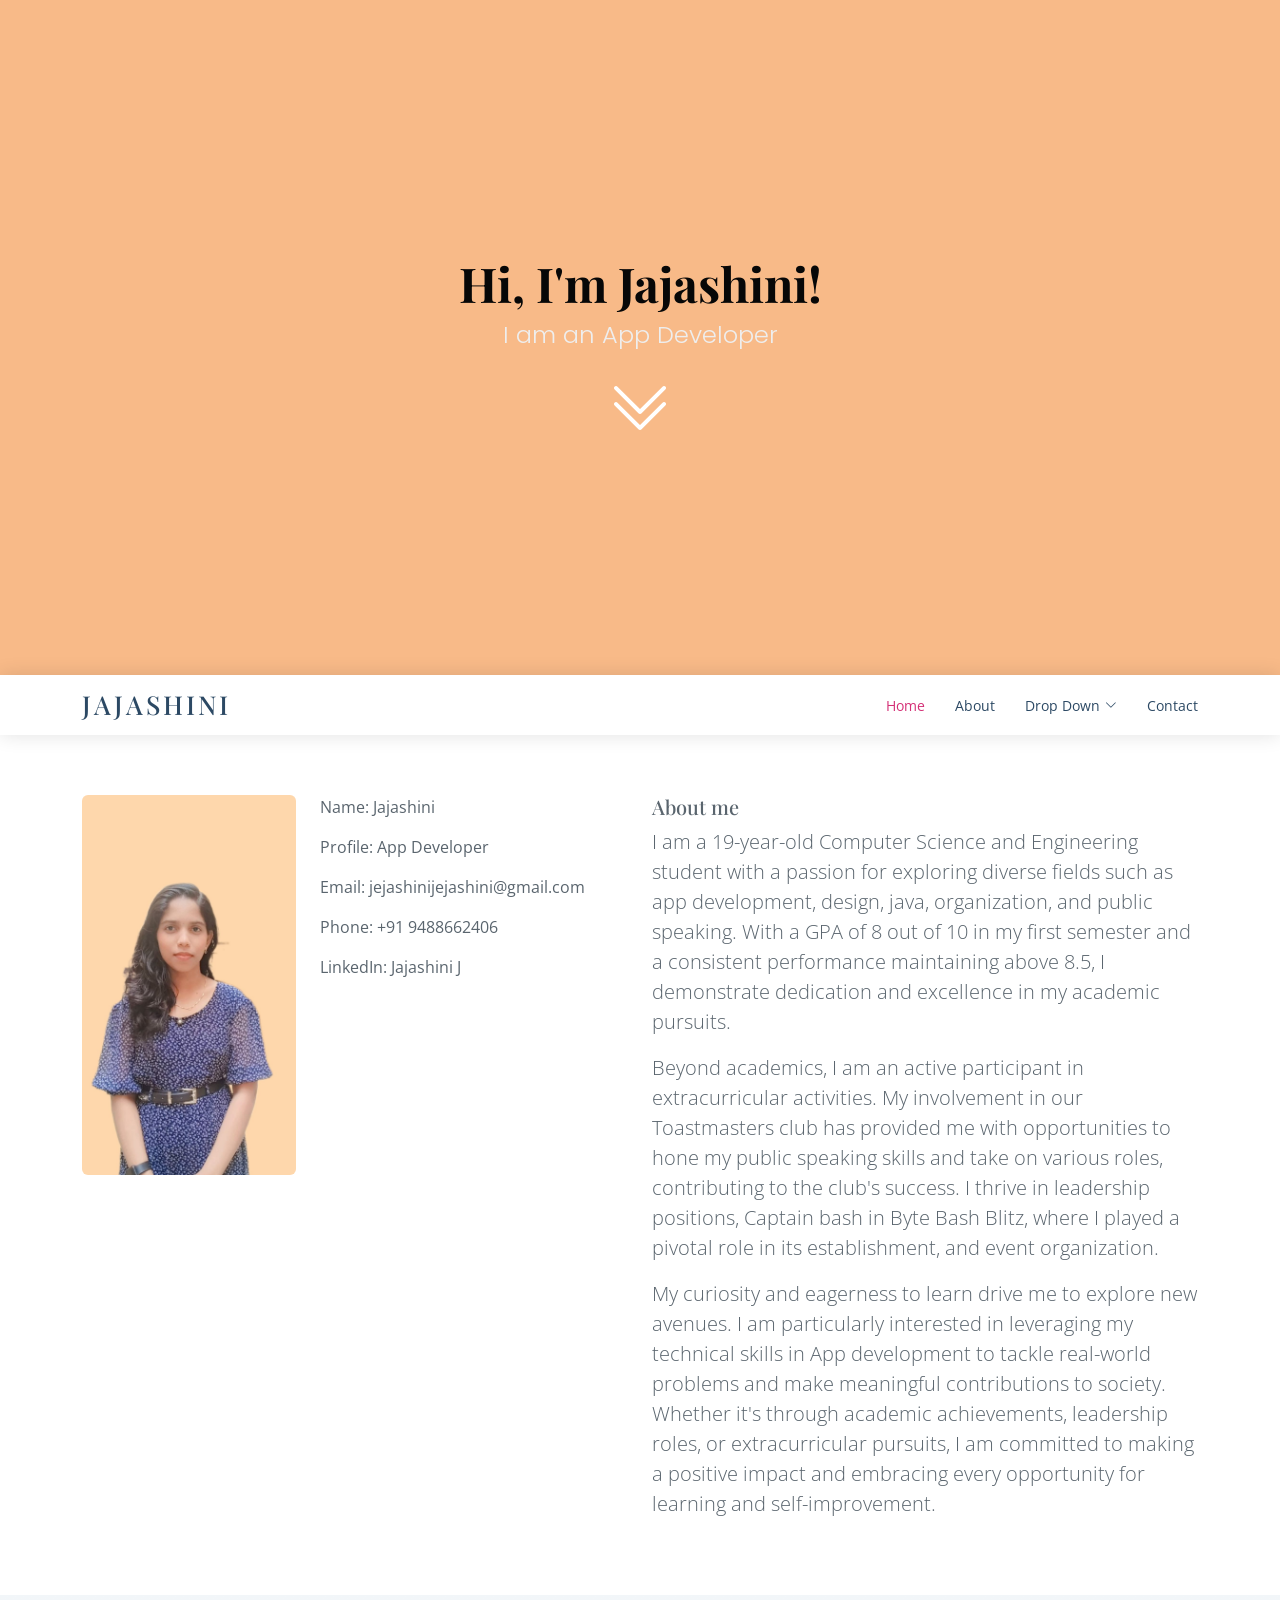
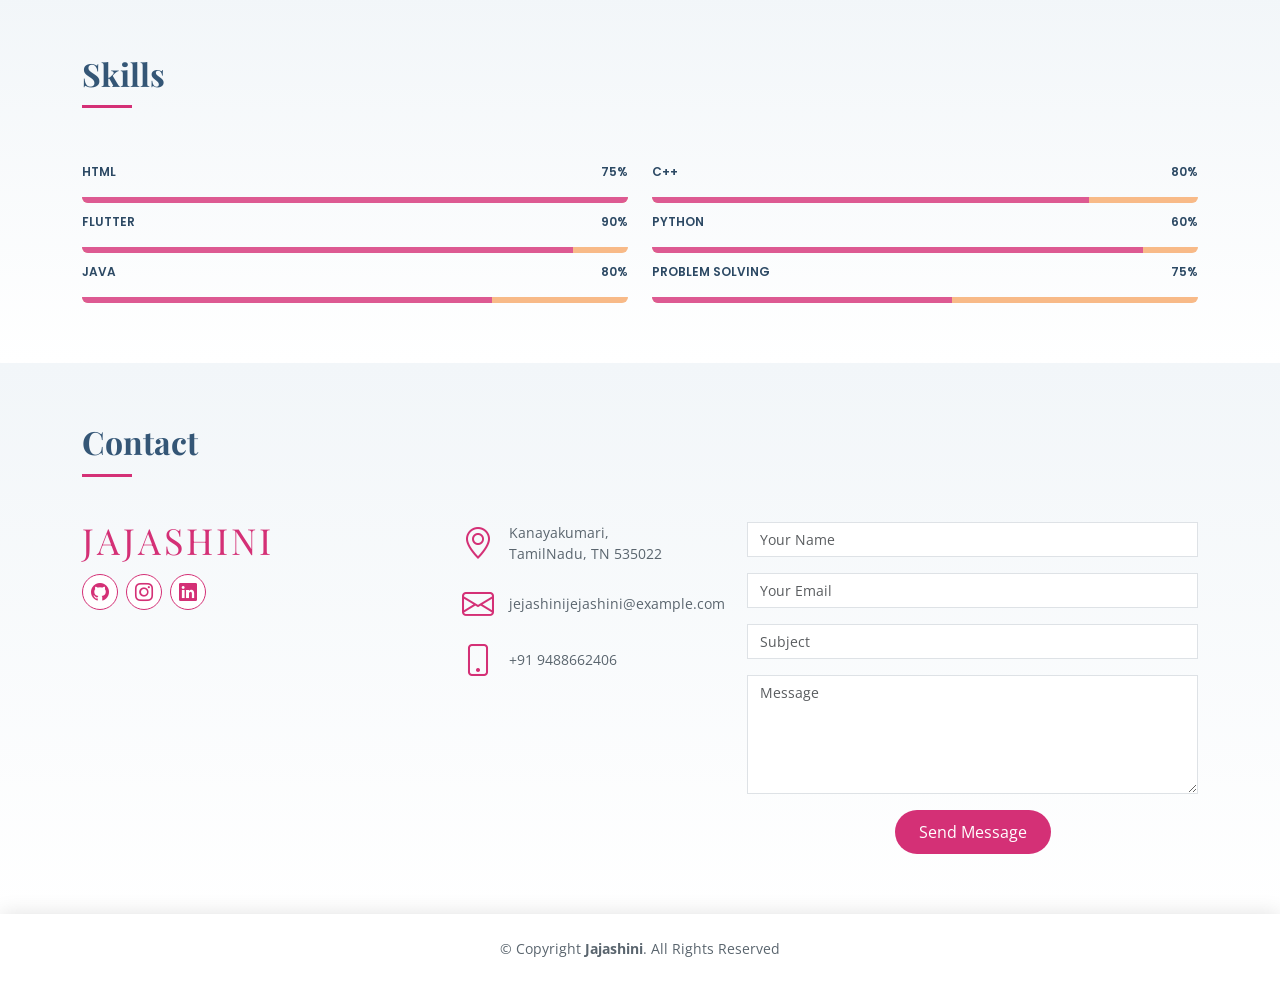
==== commit 6661186f: "Update index.html" ====
--- a/index.html
+++ b/index.html
@@ -250,10 +250,9 @@
               <h3>Jajashini</h3>
               <p></p>
               <div class="social-links">
-                <a href="#" class="twitter"><i class="bi bi-twitter"></i></a>
-                <a href="#" class="facebook"><i class="bi bi-facebook"></i></a>
-                <a href="#" class="instagram"><i class="bi bi-instagram"></i></a>
-                <a href="#" class="linkedin"><i class="bi bi-linkedin"></i></a>
+                <a href="https://github.com/jajashini-cs22" class="github"><i class="bi bi-github"></i></a>
+                <a href="https://www.instagram.com/me_official_xox?igsh=NGFvbXRmeGM1czQ2" class="instagram"><i class="bi bi-instagram"></i></a>
+                <a href="https://www.linkedin.com/in/jajashini-j-21349a297?utm_source=share&utm_campaign=share_via&utm_content=profile&utm_medium=android_app" class="linkedin"><i class="bi bi-linkedin"></i></a>
               </div>
             </div>
           </div>
--- a/assets/css/style.css
+++ b/assets/css/style.css
@@ -331,7 +331,7 @@
 #hero {
   width: 100%;
   height: 75vh;
-  background: url("../img/jeja.jpg") top center;
+ background: #f8ba88;
   background-size: cover;
   padding: 0 15px;
 }
@@ -341,7 +341,7 @@
   font-size: 48px;
   font-weight: 700;
   line-height: 56px;
-  color: #fff;
+  color: #070707;
 }
 
 #hero h2 {
@@ -579,7 +579,7 @@
 }
 
 .skills .progress-bar-wrap {
-  background: #fbeaf1;
+  background: #f8ba88;
 }
 
 .skills .progress-bar {
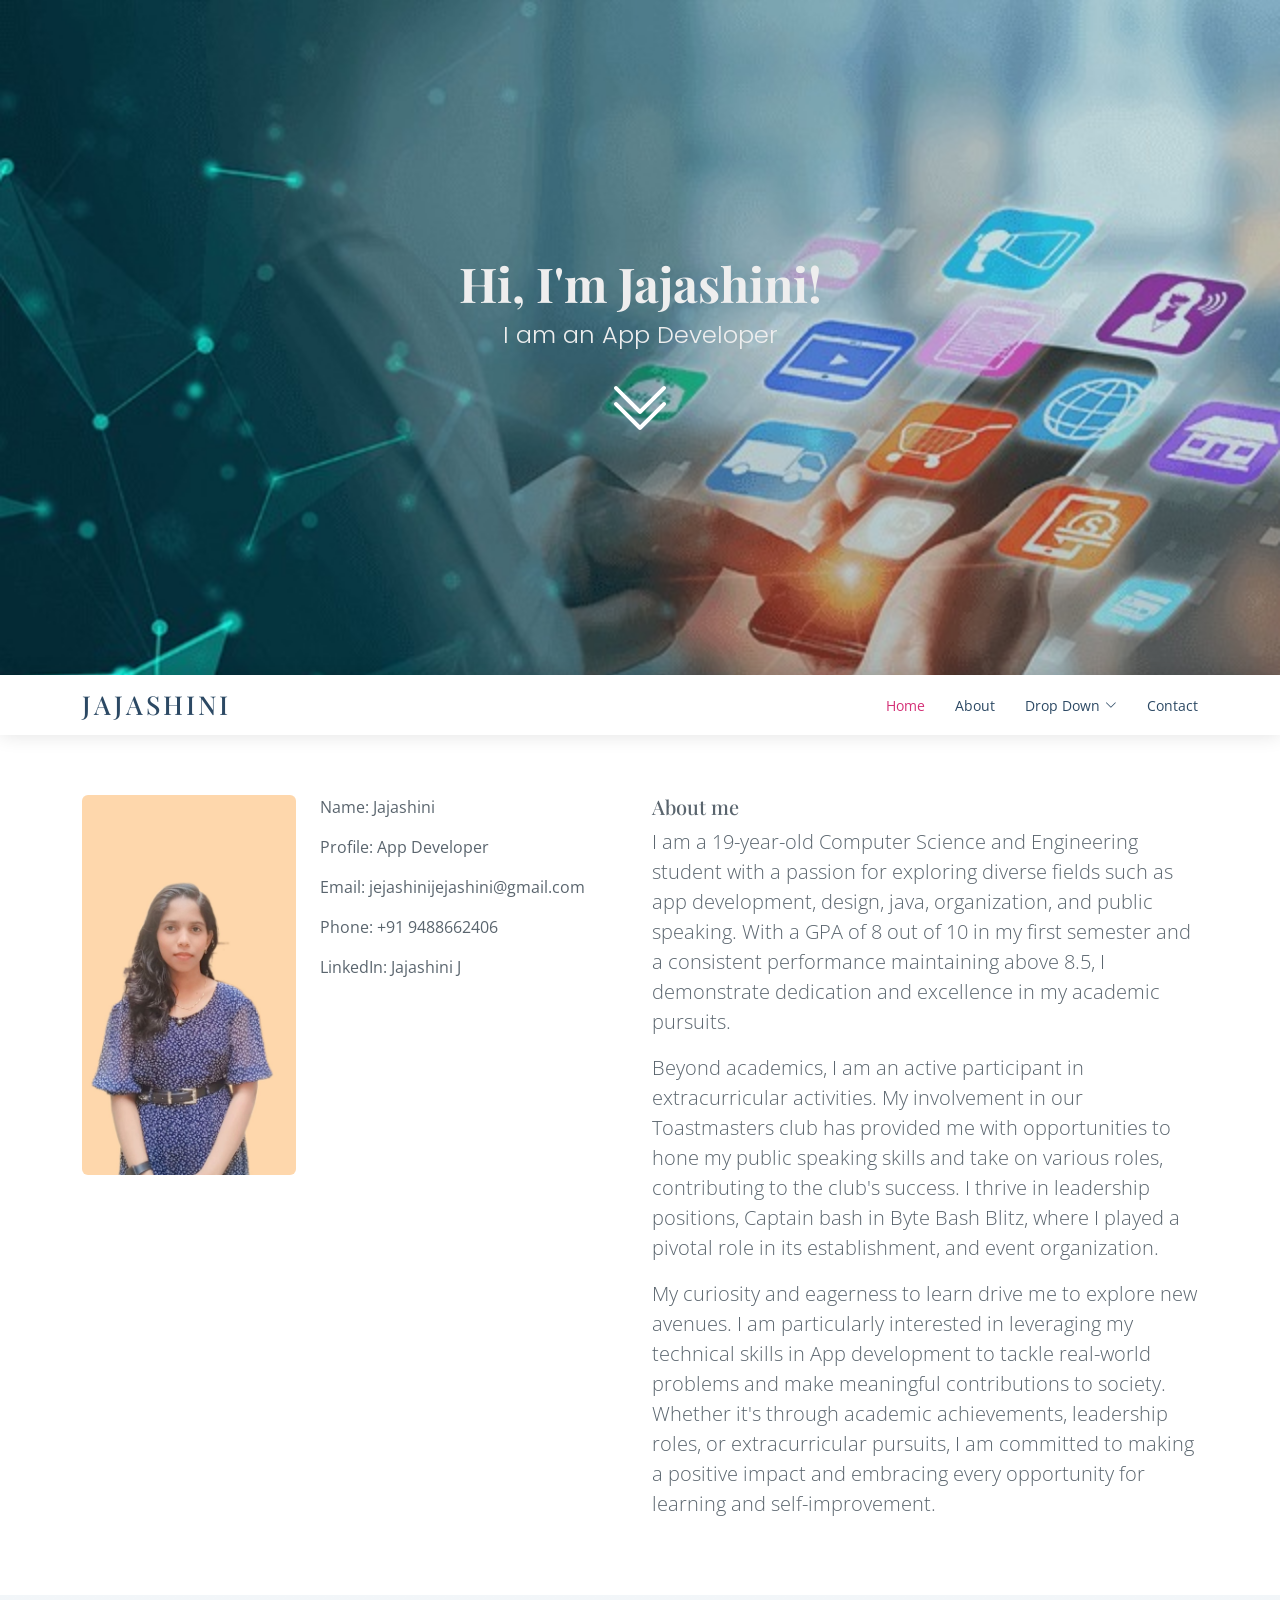
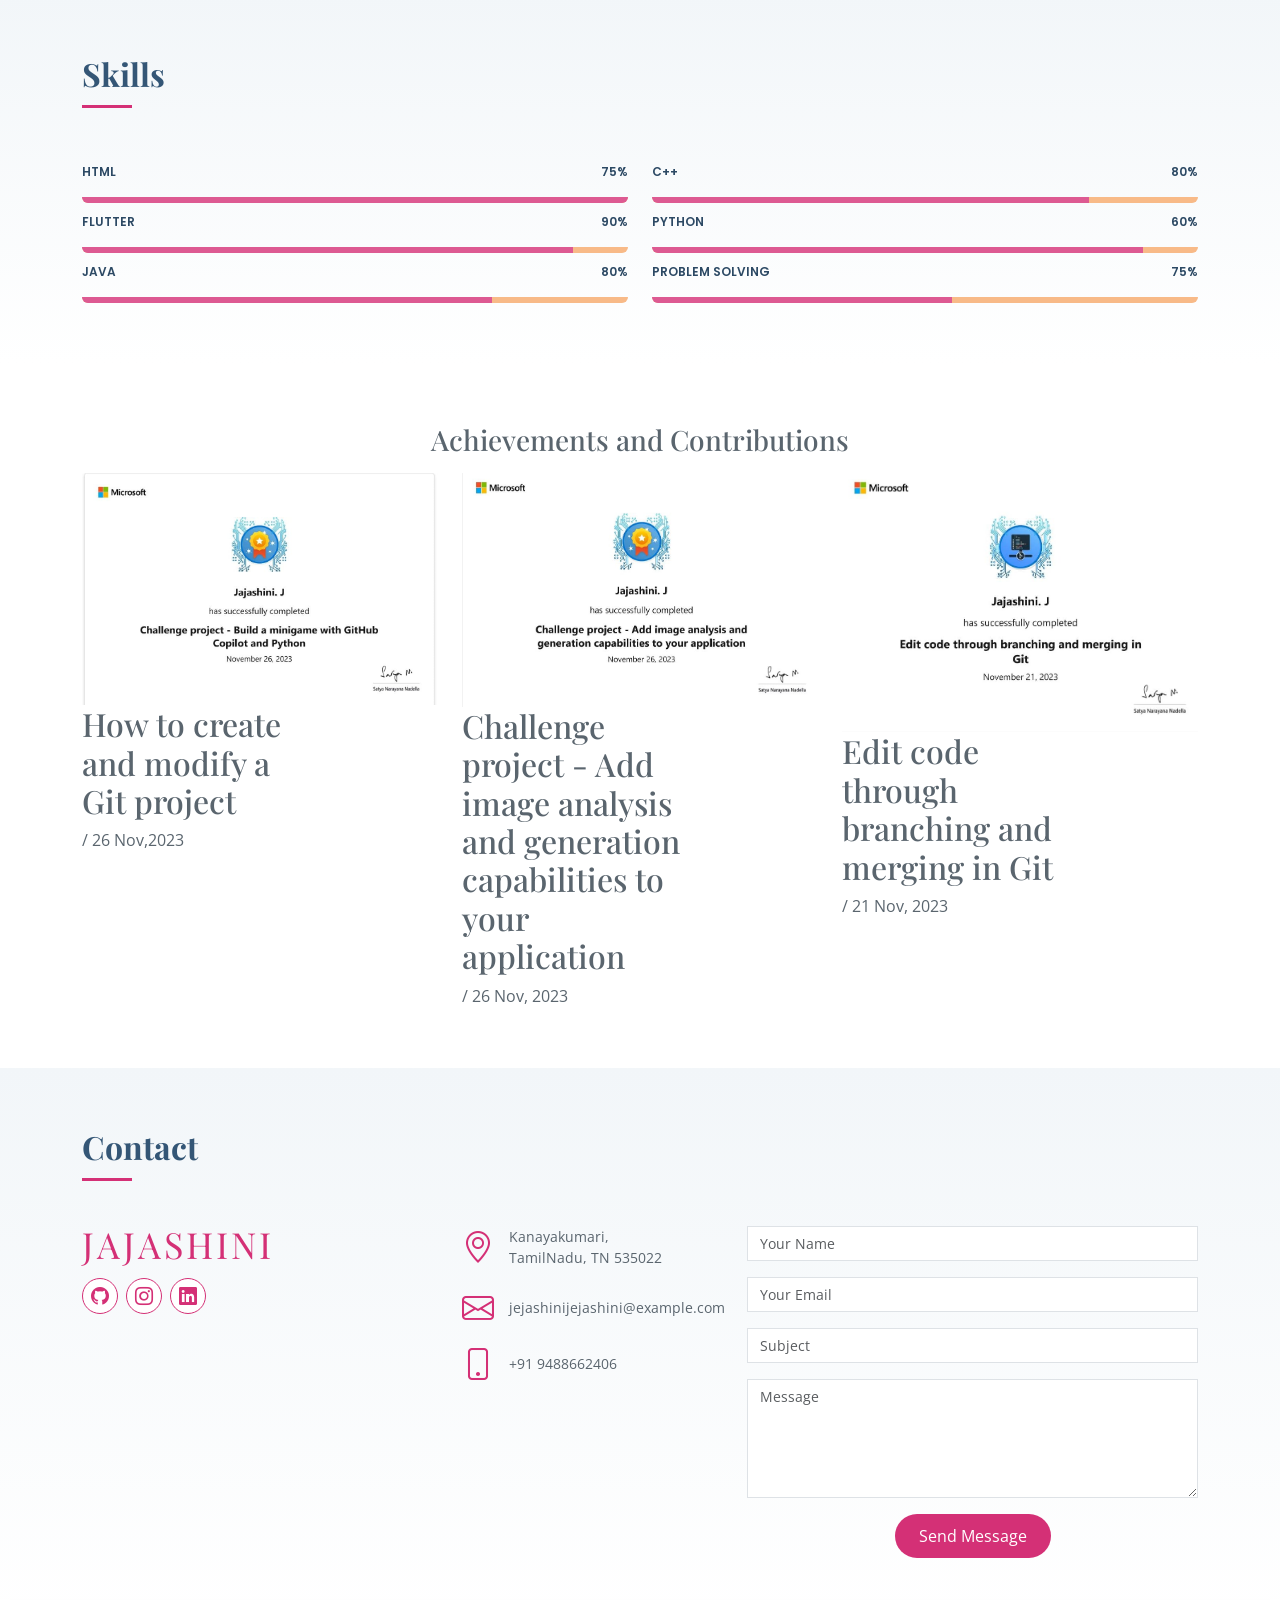
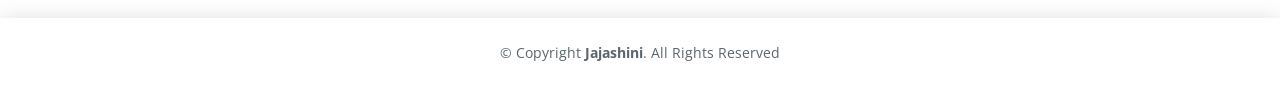
==== commit 350b17c3: "Update index.html" ====
--- a/index.html
+++ b/index.html
@@ -229,7 +229,98 @@
       </div>
     </section><!-- End Skills Section -->
 
-   
+    <!-- ======= Portfolio Section ======= -->
+    <section id="work" class="portfolio-mf sect-pt4 route">
+      <div class="container">
+        <div class="row">
+          <div class="col-sm-12">
+            <div class="title-box text-center">
+              <h3 class="title-a">
+                Achievements and Contributions
+              </h3>
+              <p class="subtitle-a">
+              
+              </p>
+              <div class="line-mf"></div>
+            </div>
+          </div>
+        </div>
+        <div class="row">
+          <div class="col-md-4">
+            <div class="work-box">
+              <a href="assets/img/work-1a.jpeg" data-gallery="portfolioGallery" class="portfolio-lightbox">
+                <div class="work-img">
+                  <img src="assets/img/work-1a.jpeg" alt="" class="img-fluid">
+                </div>
+              </a>
+              <div class="work-content">
+                <div class="row">
+                  <div class="col-sm-8">
+                    <h2 class="w-title">How to create and modify a Git project</h2>
+                    <div class="w-more">
+                      <span class="w-ctegory"></span> / <span class="w-date">26 Nov,2023</span>
+                    </div>
+                  </div>
+                  <div class="col-sm-4">
+                    <div class="w-like">
+                      <!--<a href="portfolio-details.html"> <span class="bi bi-plus-circle"></span></a>-->
+                    </div>
+                  </div>
+                </div>
+              </div>
+            </div>
+          </div>
+          <div class="col-md-4">
+            <div class="work-box">
+              <a href="assets/img/work-2c.jpeg" data-gallery="portfolioGallery" class="portfolio-lightbox">
+                <div class="work-img">
+                  <img src="assets/img/work-2c.jpeg" alt="" class="img-fluid">
+                </div>
+              </a>
+              <div class="work-content">
+                <div class="row">
+                  <div class="col-sm-8">
+                    <h2 class="w-title">Challenge project - Add image analysis and generation capabilities to your application</h2>
+                    <div class="w-more">
+                      <span class="w-ctegory"></span> / <span class="w-date">26 Nov, 2023</span>
+                    </div>
+                  </div>
+                  <div class="col-sm-4">
+                    <div class="w-like">
+                      <!--<a href="portfolio-details.html"> <span class="bi bi-plus-circle"></span></a>-->
+                    </div>
+                  </div>
+                </div>
+              </div>
+            </div>
+          </div>
+          <div class="col-md-4">
+            <div class="work-box">
+              <a href="assets/img/work-3a.jpeg" data-gallery="portfolioGallery" class="portfolio-lightbox">
+                <div class="work-img">
+                  <img src="assets/img/work-3a.jpeg" alt="" class="img-fluid">
+                </div>
+              </a>
+              <div class="work-content">
+                <div class="row">
+                  <div class="col-sm-8">
+                    <h2 class="w-title">Edit code through branching and merging in Git</h2>
+                    <div class="w-more">
+                      <span class="w-ctegory"></span> / <span class="w-date">21 Nov, 2023</span>
+                    </div>
+                  </div>
+                  <div class="col-sm-4">
+                    <div class="w-like">
+                      <!--<a href="portfolio-details.html"> <span class="bi bi-plus-circle"></span></a>-->
+                    </div>
+                  </div>
+                </div>
+              </div>
+            </div>
+          </div>
+         
+    </section><!-- End Portfolio Section -->
+
 
     
 
--- a/assets/css/style.css
+++ b/assets/css/style.css
@@ -331,7 +331,7 @@
 #hero {
   width: 100%;
   height: 75vh;
- background: #f8ba88;
+background: url("../img/jeja.jpeg") top center;
   background-size: cover;
   padding: 0 15px;
 }
@@ -341,11 +341,11 @@
   font-size: 48px;
   font-weight: 700;
   line-height: 56px;
-  color: #070707;
+  color: #eeeeee;
 }
 
 #hero h2 {
-  color: #eee;
+  color: #eeeeee;
   margin-bottom: 10px;
   font-size: 24px;
   font-weight: 300;
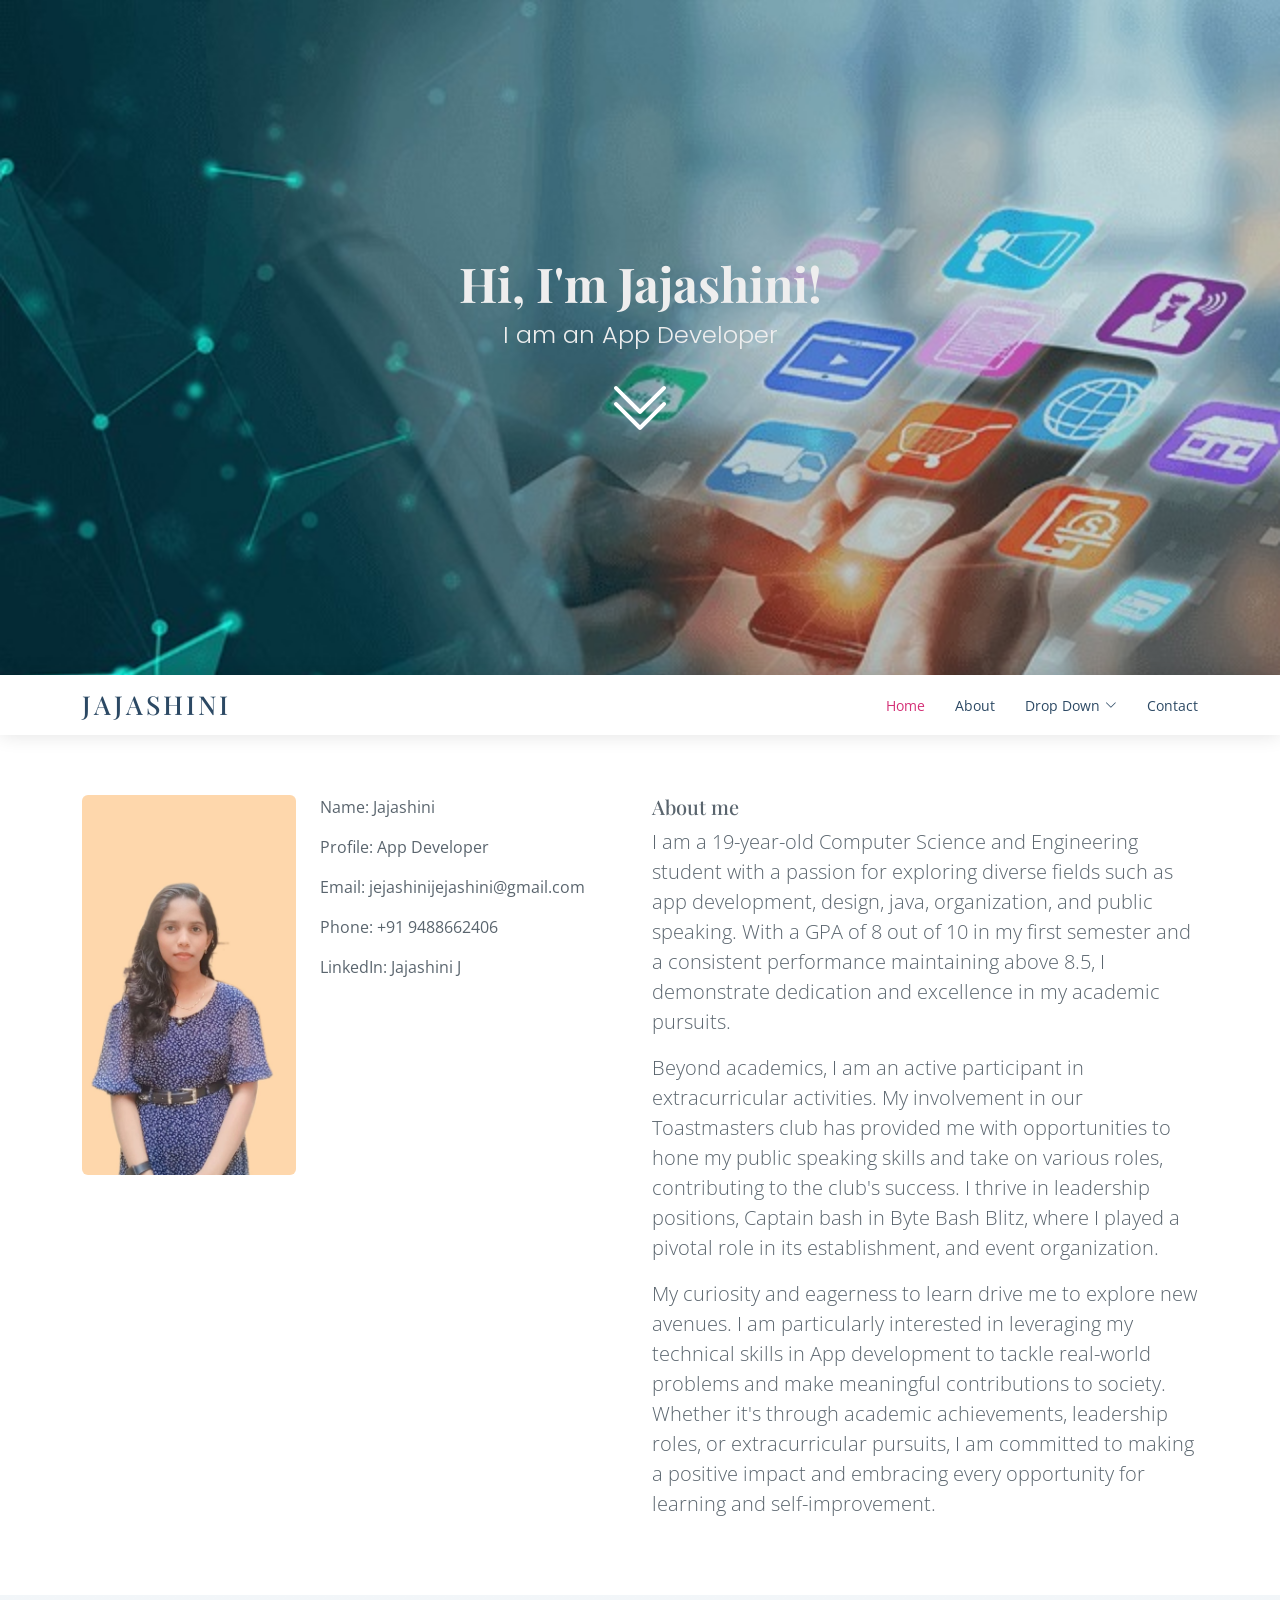
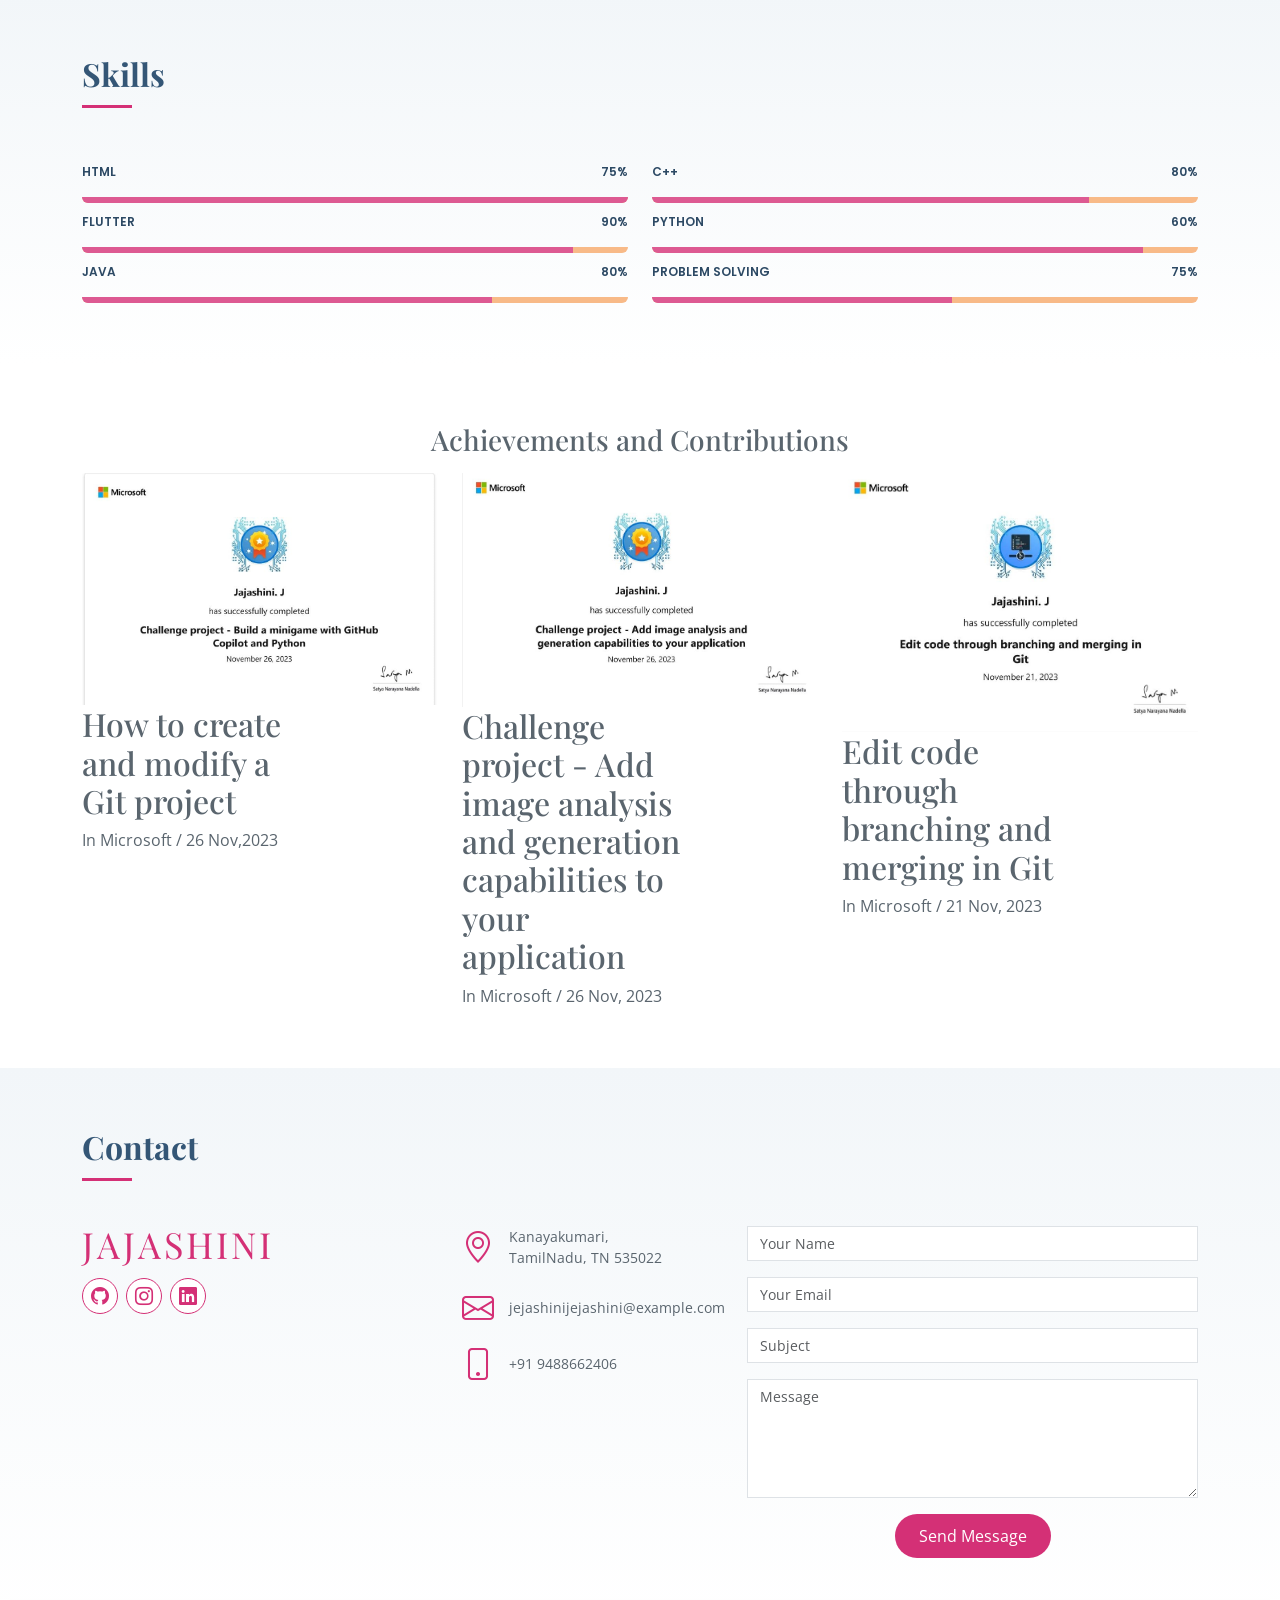
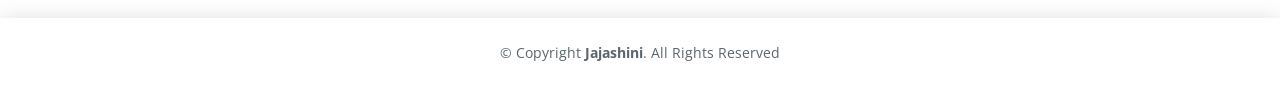
==== commit bff32b20: "Update index.html" ====
--- a/index.html
+++ b/index.html
@@ -258,7 +258,7 @@
                   <div class="col-sm-8">
                     <h2 class="w-title">How to create and modify a Git project</h2>
                     <div class="w-more">
-                      <span class="w-ctegory"></span> / <span class="w-date">26 Nov,2023</span>
+                      <span class="w-ctegory">In Microsoft</span> / <span class="w-date">26 Nov,2023</span>
                     </div>
                   </div>
                   <div class="col-sm-4">
@@ -282,7 +282,7 @@
                   <div class="col-sm-8">
                     <h2 class="w-title">Challenge project - Add image analysis and generation capabilities to your application</h2>
                     <div class="w-more">
-                      <span class="w-ctegory"></span> / <span class="w-date">26 Nov, 2023</span>
+                      <span class="w-ctegory">In Microsoft</span> / <span class="w-date">26 Nov, 2023</span>
                     </div>
                   </div>
                   <div class="col-sm-4">
@@ -306,7 +306,7 @@
                   <div class="col-sm-8">
                     <h2 class="w-title">Edit code through branching and merging in Git</h2>
                     <div class="w-more">
-                      <span class="w-ctegory"></span> / <span class="w-date">21 Nov, 2023</span>
+                      <span class="w-ctegory">In Microsoft</span> / <span class="w-date">21 Nov, 2023</span>
                     </div>
                   </div>
                   <div class="col-sm-4">
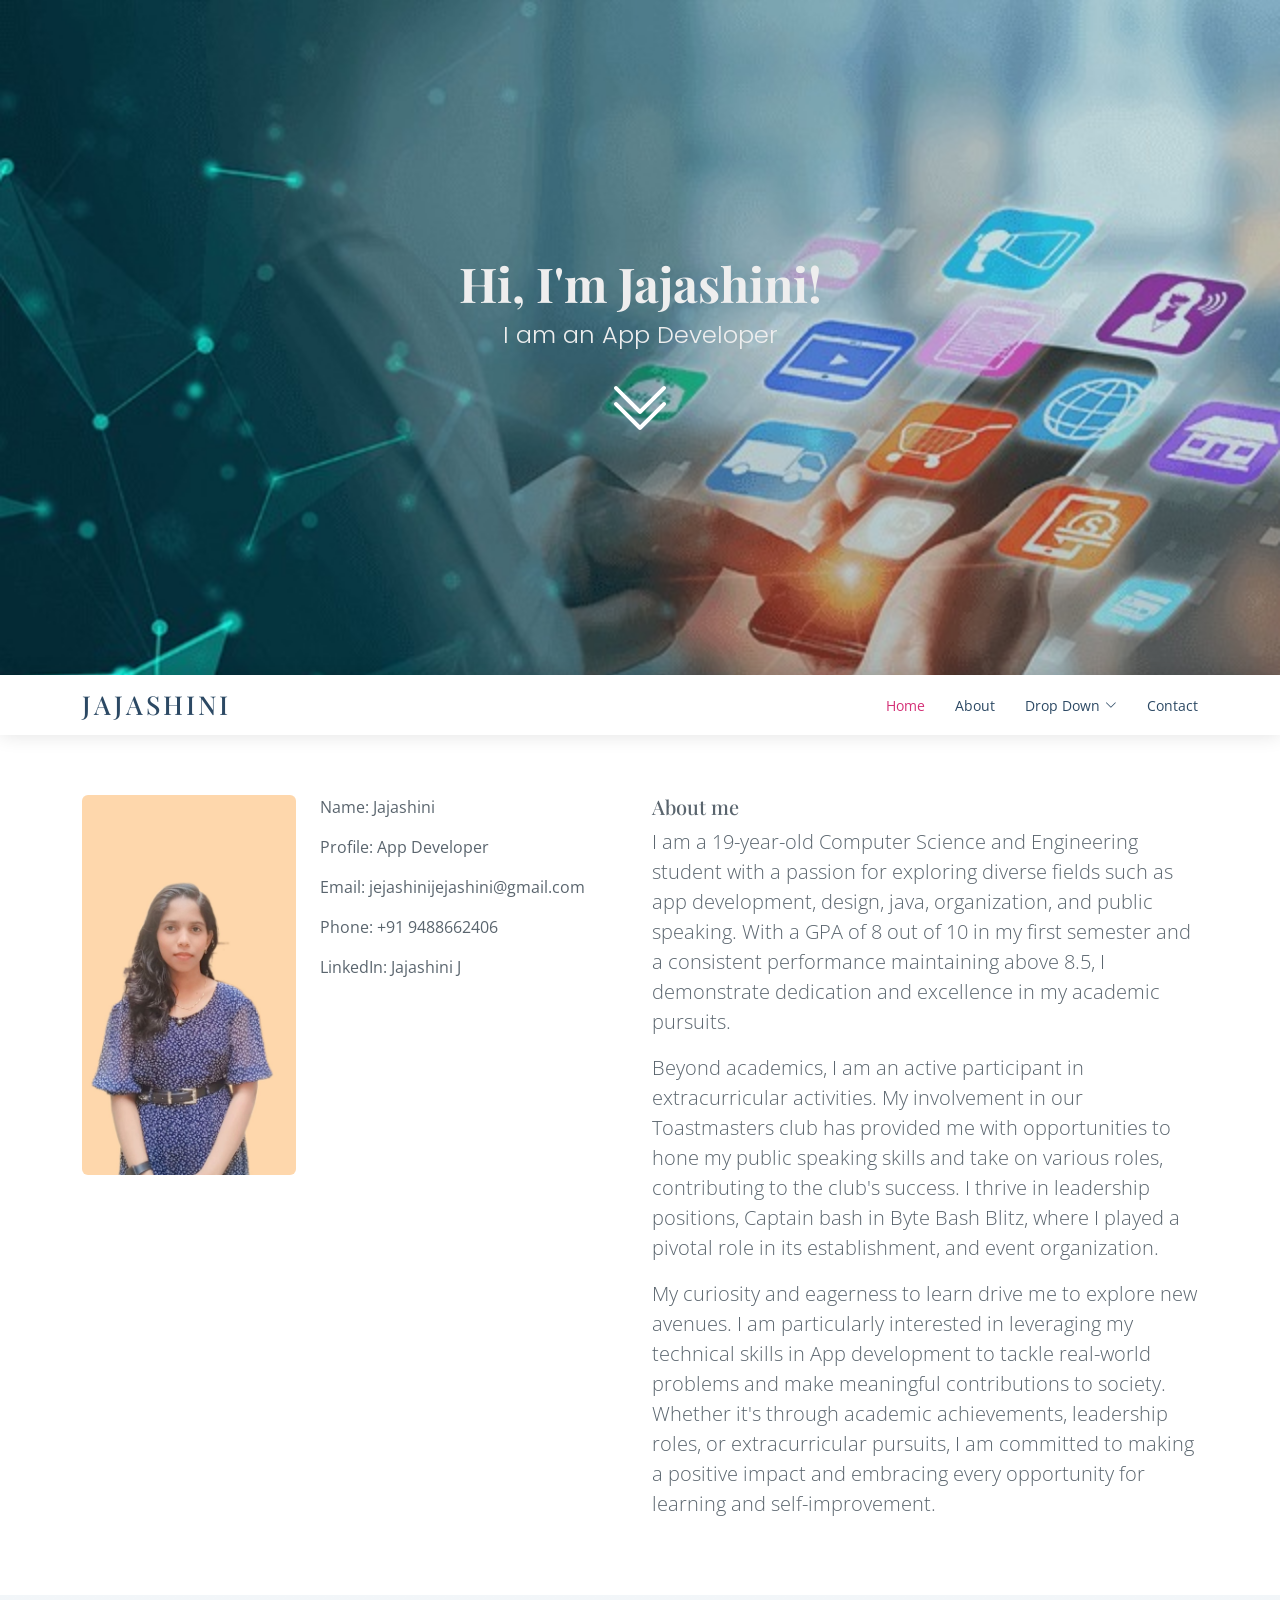
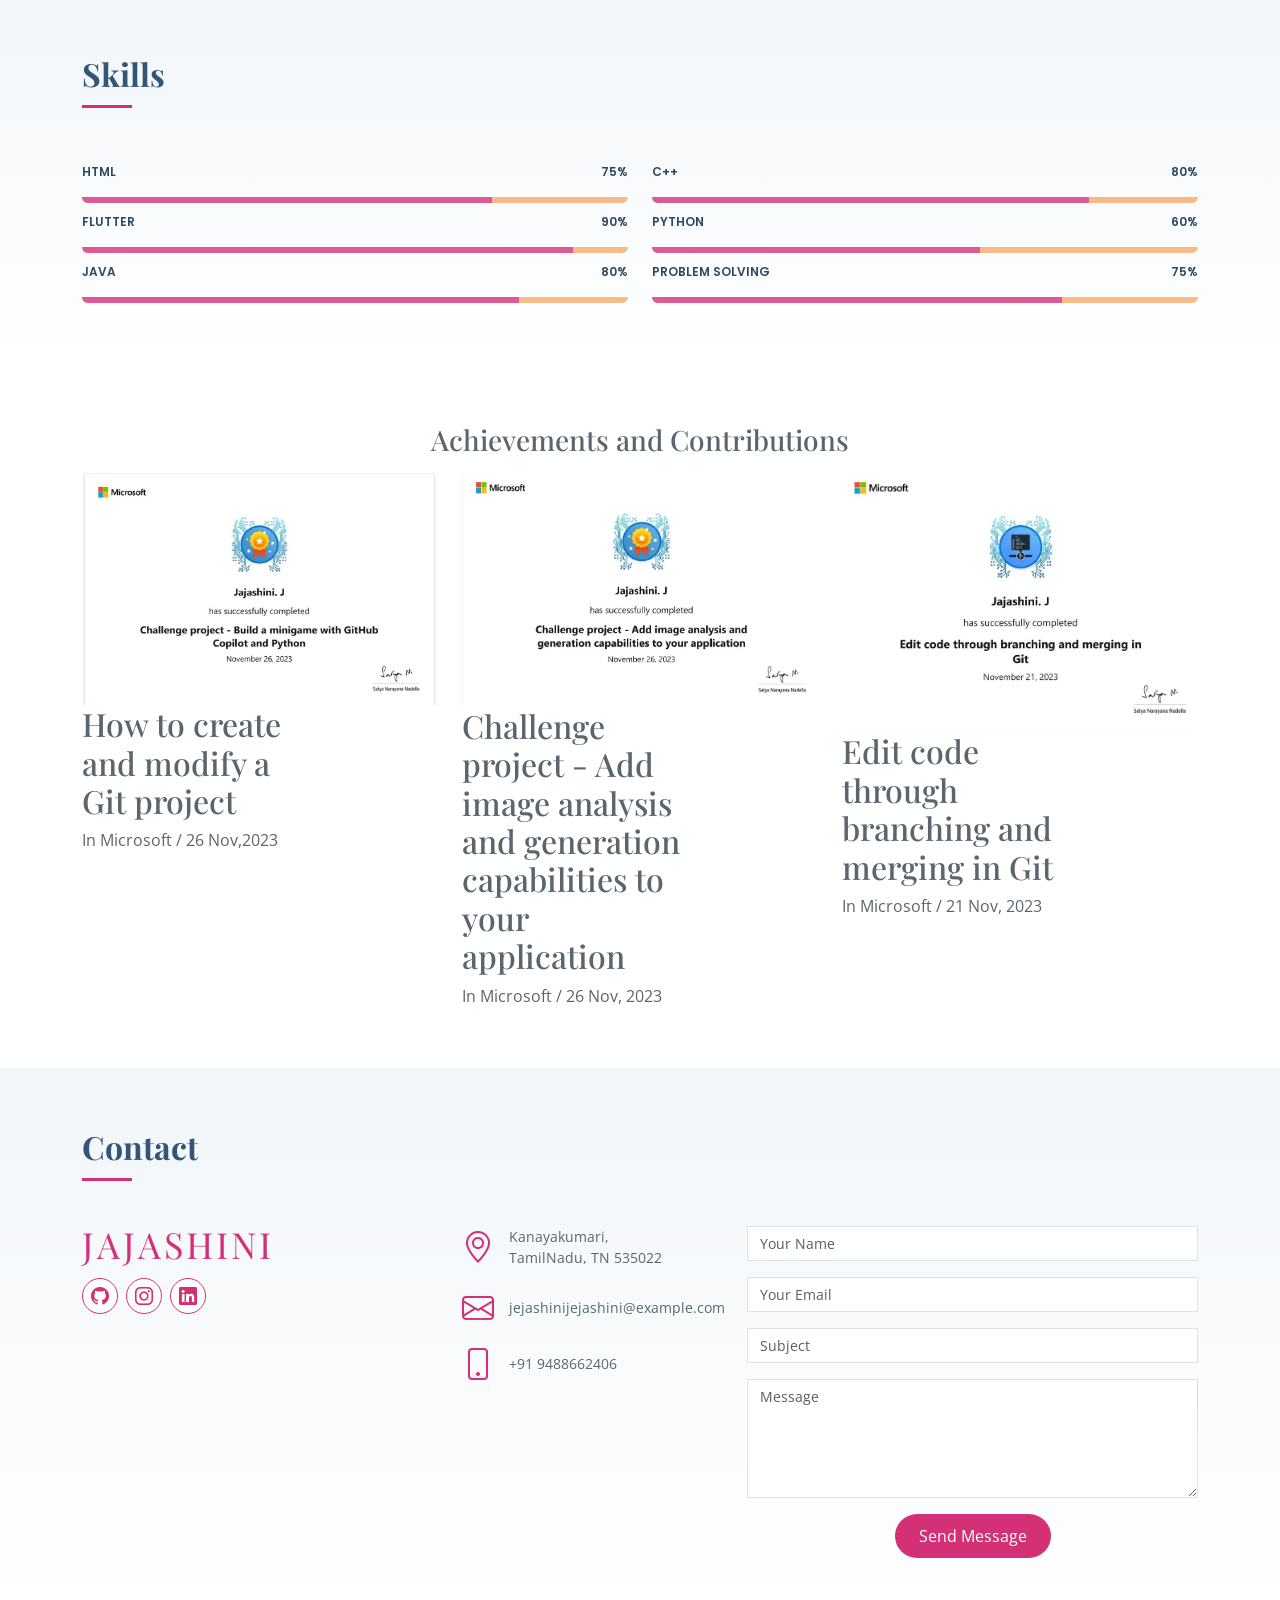
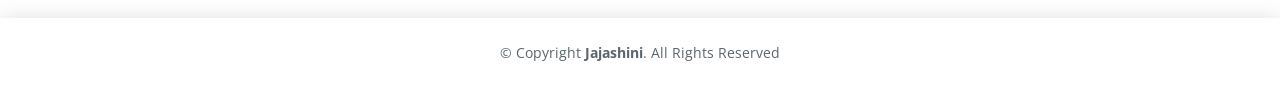
==== commit 8d9920e0: "Update index.html" ====
--- a/index.html
+++ b/index.html
@@ -178,7 +178,7 @@
             <div class="progress">
               <span class="skill">HTML <i class="val">75%</i></span>
               <div class="progress-bar-wrap">
-                <div class="progress-bar" role="progressbar" aria-valuenow="100" aria-valuemin="0" aria-valuemax="100"></div>
+                <div class="progress-bar" role="progressbar" aria-valuenow="75" aria-valuemin="0" aria-valuemax="100"></div>
               </div>
             </div>
 
@@ -192,33 +192,33 @@
             <div class="progress">
               <span class="skill">Java <i class="val">80%</i></span>
               <div class="progress-bar-wrap">
+                <div class="progress-bar" role="progressbar" aria-valuenow="80" aria-valuemin="0" aria-valuemax="100"></div>
+              </div>
+            </div>
+            
+
+          </div>
+
+          <div class="col-lg-6">
+
+            <div class="progress">
+              <span class="skill">C++ <i class="val">80%</i></span>
+              <div class="progress-bar-wrap">
+                <div class="progress-bar" role="progressbar" aria-valuenow="80" aria-valuemin="0" aria-valuemax="100"></div>
+              </div>
+            </div>
+
+            <div class="progress">
+              <span class="skill">Python<i class="val">60%</i></span>
+              <div class="progress-bar-wrap">
+                <div class="progress-bar" role="progressbar" aria-valuenow="60" aria-valuemin="0" aria-valuemax="100"></div>
+              </div>
+            </div>
+
+            <div class="progress">
+              <span class="skill">Problem Solving <i class="val">75%</i></span>
+              <div class="progress-bar-wrap">
                 <div class="progress-bar" role="progressbar" aria-valuenow="75" aria-valuemin="0" aria-valuemax="100"></div>
-              </div>
-            </div>
-            
-
-          </div>
-
-          <div class="col-lg-6">
-
-            <div class="progress">
-              <span class="skill">C++ <i class="val">80%</i></span>
-              <div class="progress-bar-wrap">
-                <div class="progress-bar" role="progressbar" aria-valuenow="80" aria-valuemin="0" aria-valuemax="100"></div>
-              </div>
-            </div>
-
-            <div class="progress">
-              <span class="skill">Python<i class="val">60%</i></span>
-              <div class="progress-bar-wrap">
-                <div class="progress-bar" role="progressbar" aria-valuenow="90" aria-valuemin="0" aria-valuemax="100"></div>
-              </div>
-            </div>
-
-            <div class="progress">
-              <span class="skill">Problem Solving <i class="val">75%</i></span>
-              <div class="progress-bar-wrap">
-                <div class="progress-bar" role="progressbar" aria-valuenow="55" aria-valuemin="0" aria-valuemax="100"></div>
               </div>
             </div>
 
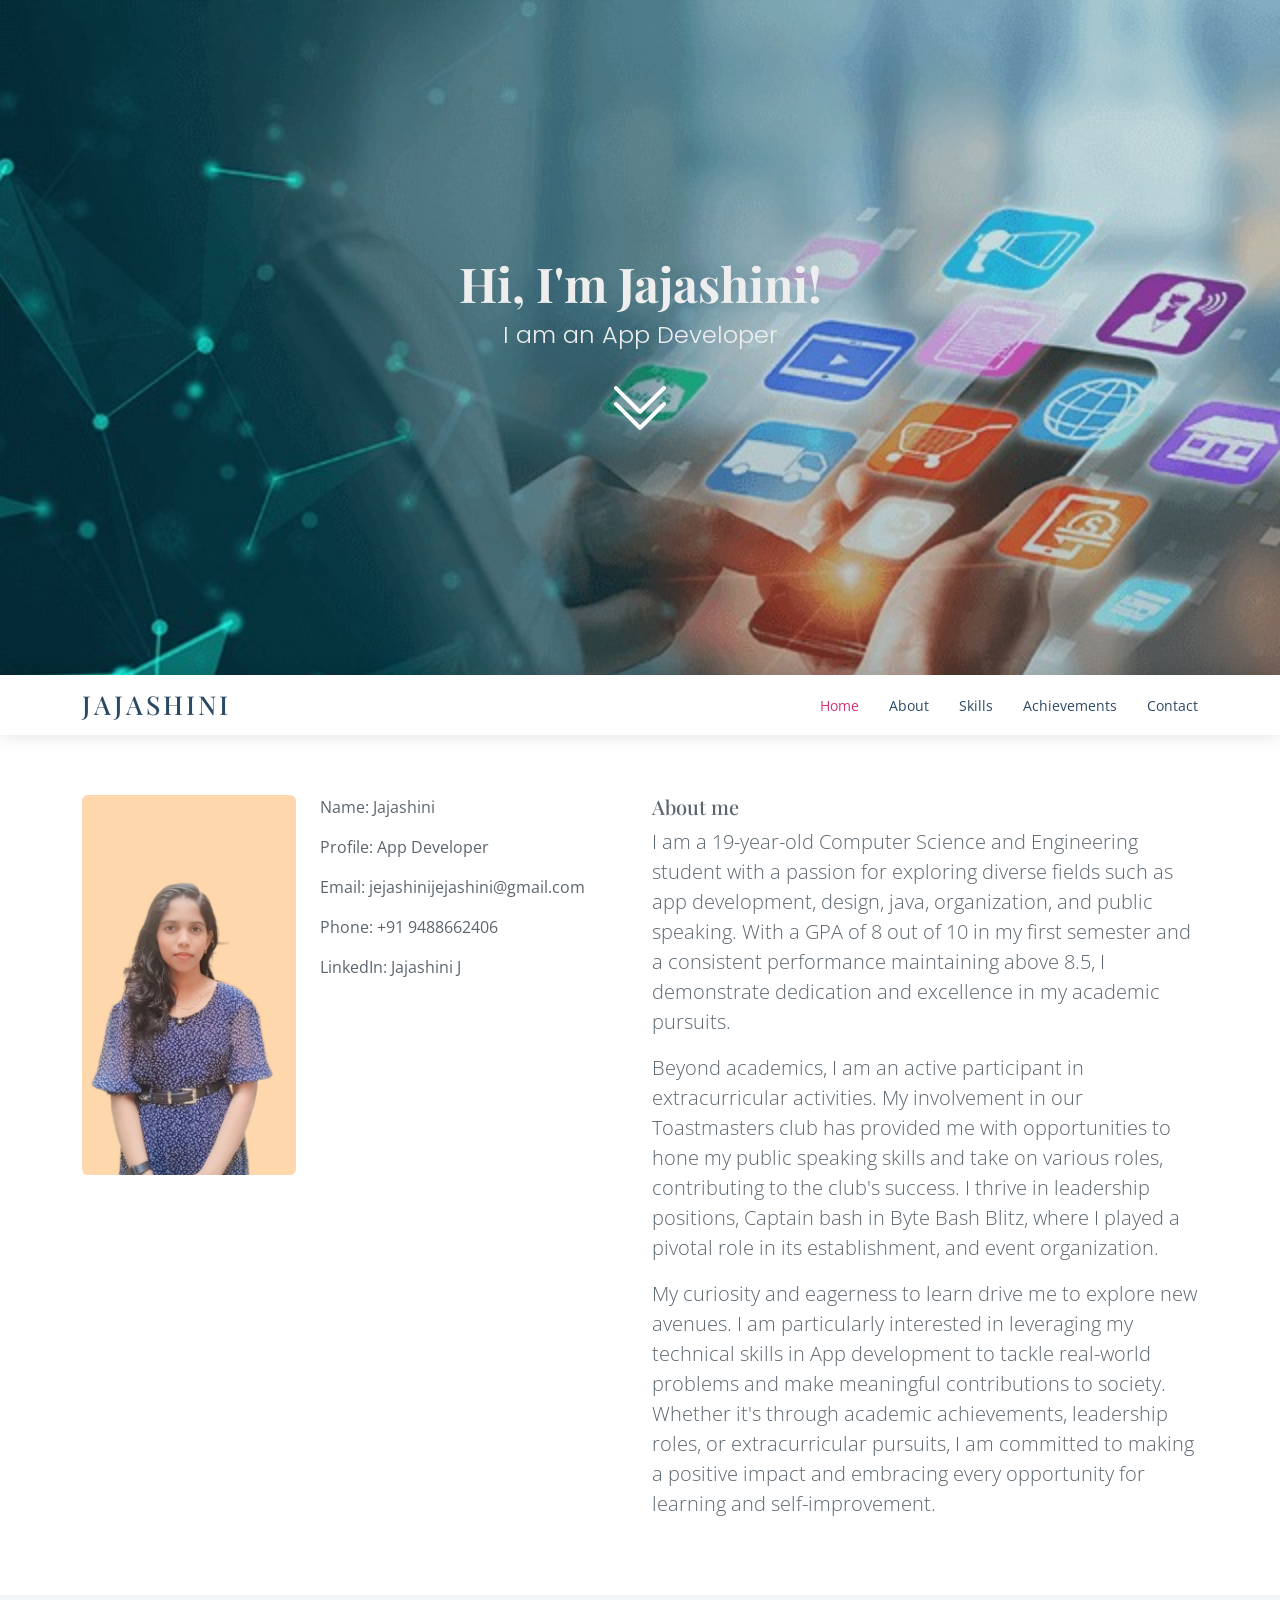
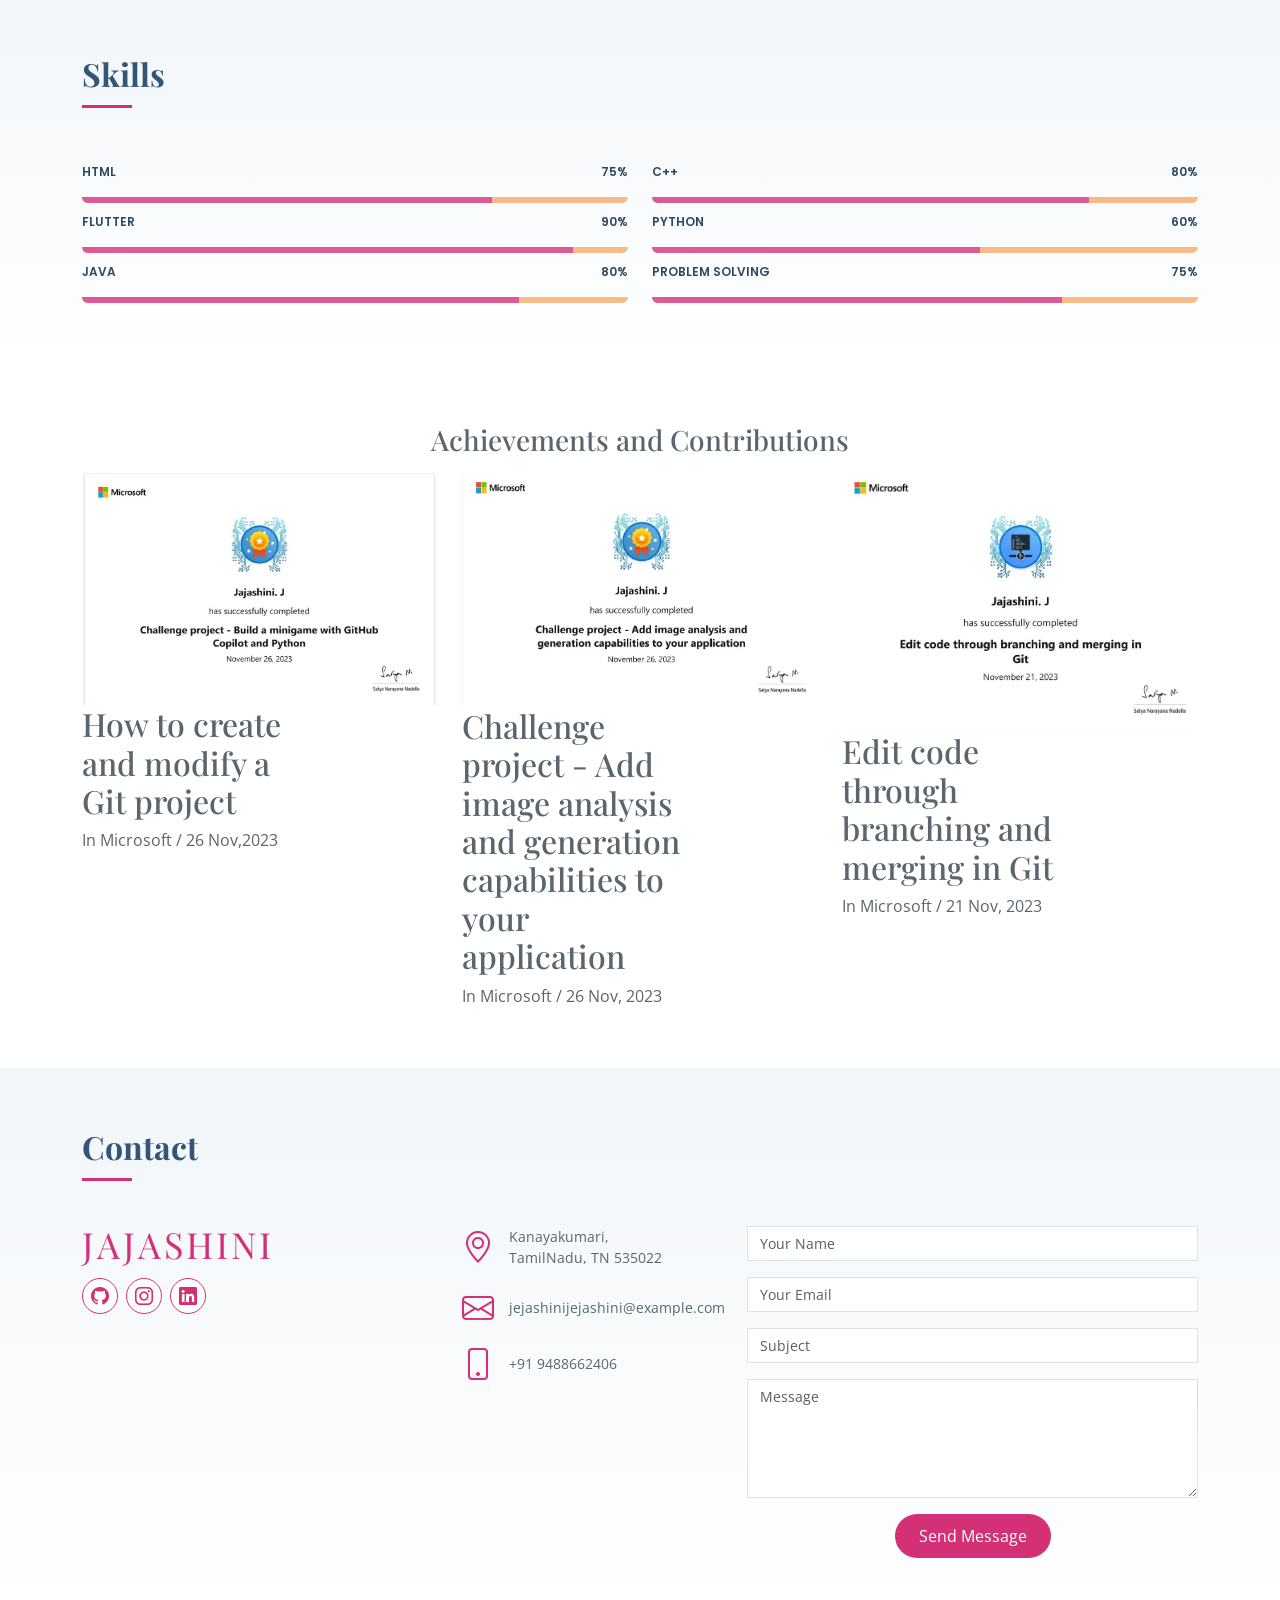
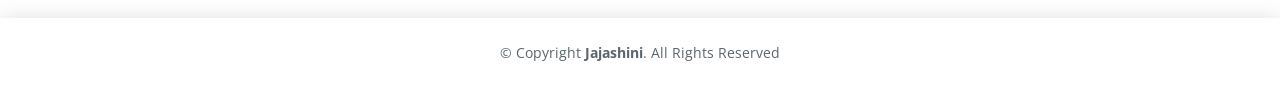
==== commit 380d7572: "Update index.html" ====
--- a/index.html
+++ b/index.html
@@ -58,23 +58,8 @@
         <ul>
           <li><a class="nav-link scrollto active" href="#hero">Home</a></li>
           <li><a class="nav-link scrollto" href="#about">About</a></li>
-          <li class="dropdown"><a href="#"><span>Drop Down</span> <i class="bi bi-chevron-down"></i></a>
-            <ul>
-              <li><a href="#">Drop Down 1</a></li>
-              <li class="dropdown"><a href="#"><span>Deep Drop Down</span> <i class="bi bi-chevron-right"></i></a>
-                <ul>
-                  <li><a href="#">Deep Drop Down 1</a></li>
-                  <li><a href="#">Deep Drop Down 2</a></li>
-                  <li><a href="#">Deep Drop Down 3</a></li>
-                  <li><a href="#">Deep Drop Down 4</a></li>
-                  <li><a href="#">Deep Drop Down 5</a></li>
-                </ul>
-              </li>
-              <li><a href="#">Drop Down 2</a></li>
-              <li><a href="#">Drop Down 3</a></li>
-              <li><a href="#">Drop Down 4</a></li>
-            </ul>
-          </li>
+          <li><a class="nav-link scrollto" href="#skills">Skills</a></li>
+          <li><a class="nav-link scrollto" href="#work">Achievements</a></li>
           <li><a class="nav-link scrollto" href="#contact">Contact</a></li>
         </ul>
         <i class="bi bi-list mobile-nav-toggle"></i>
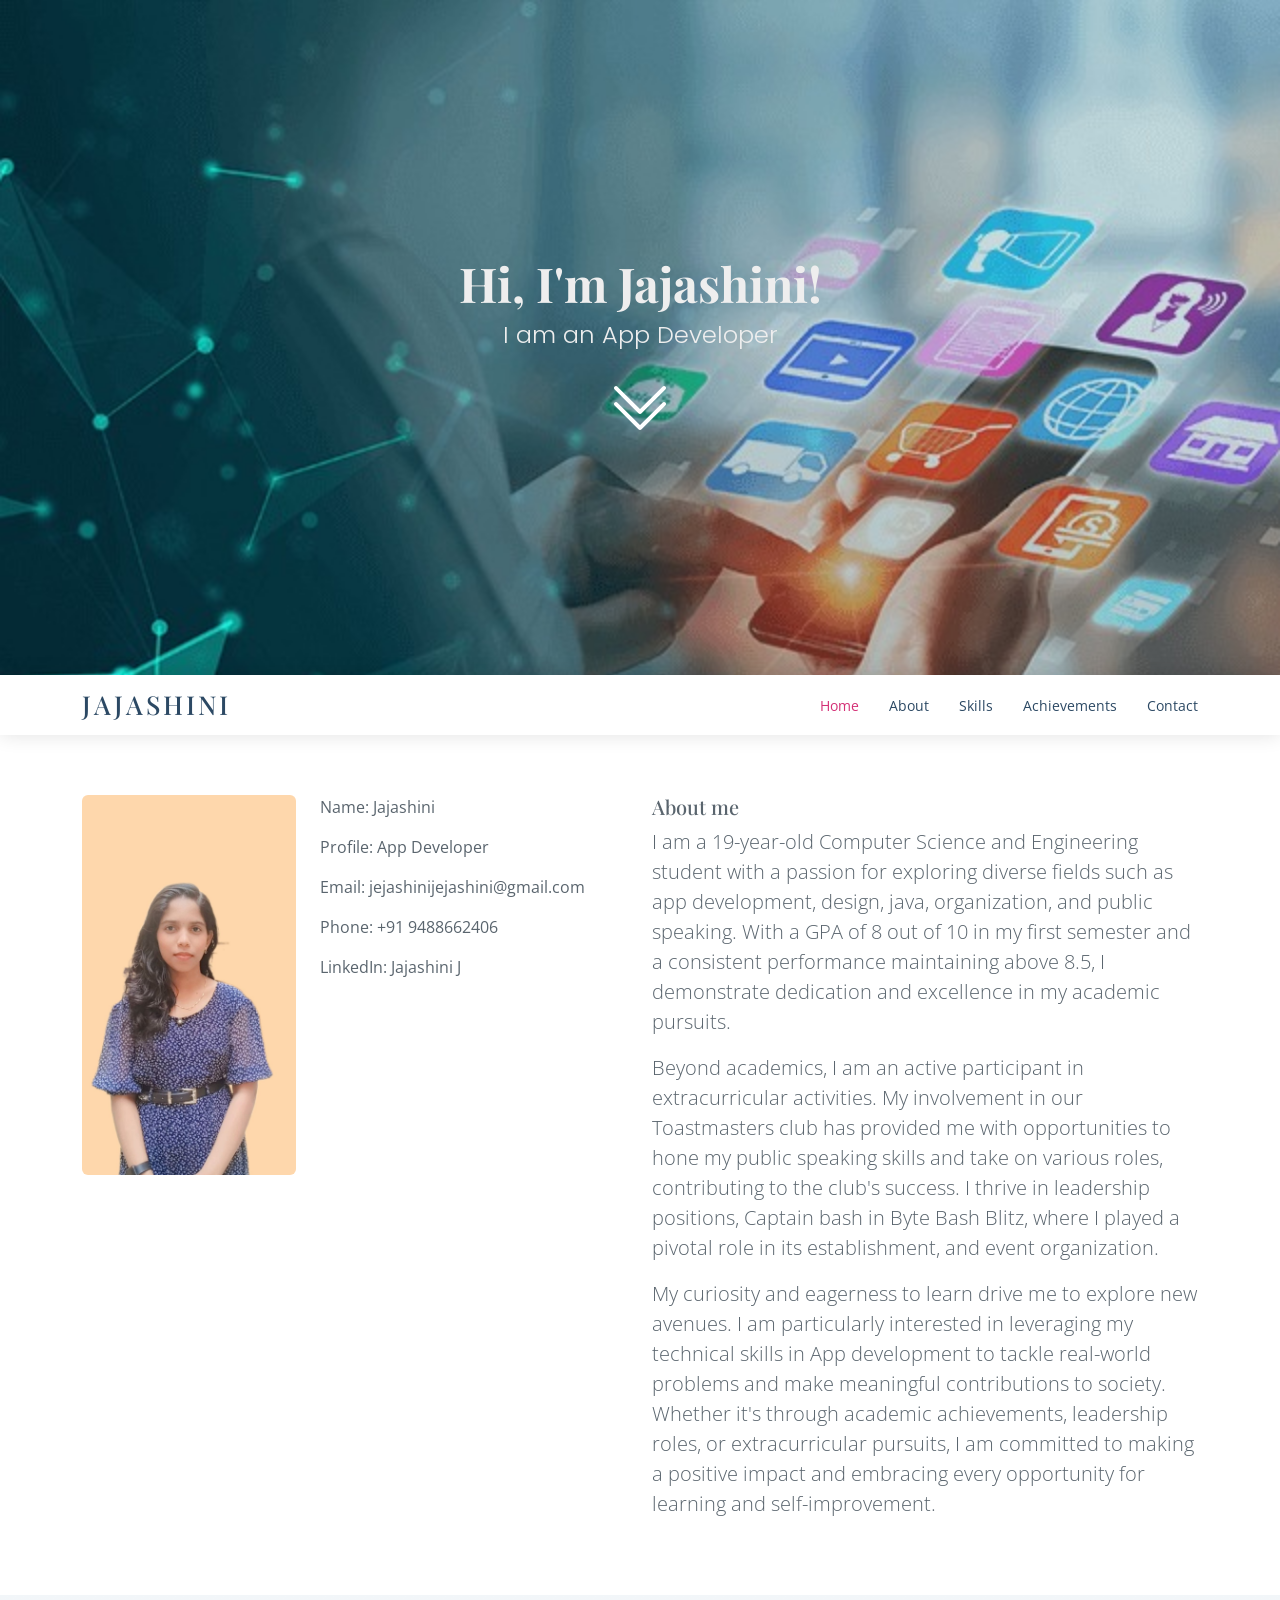
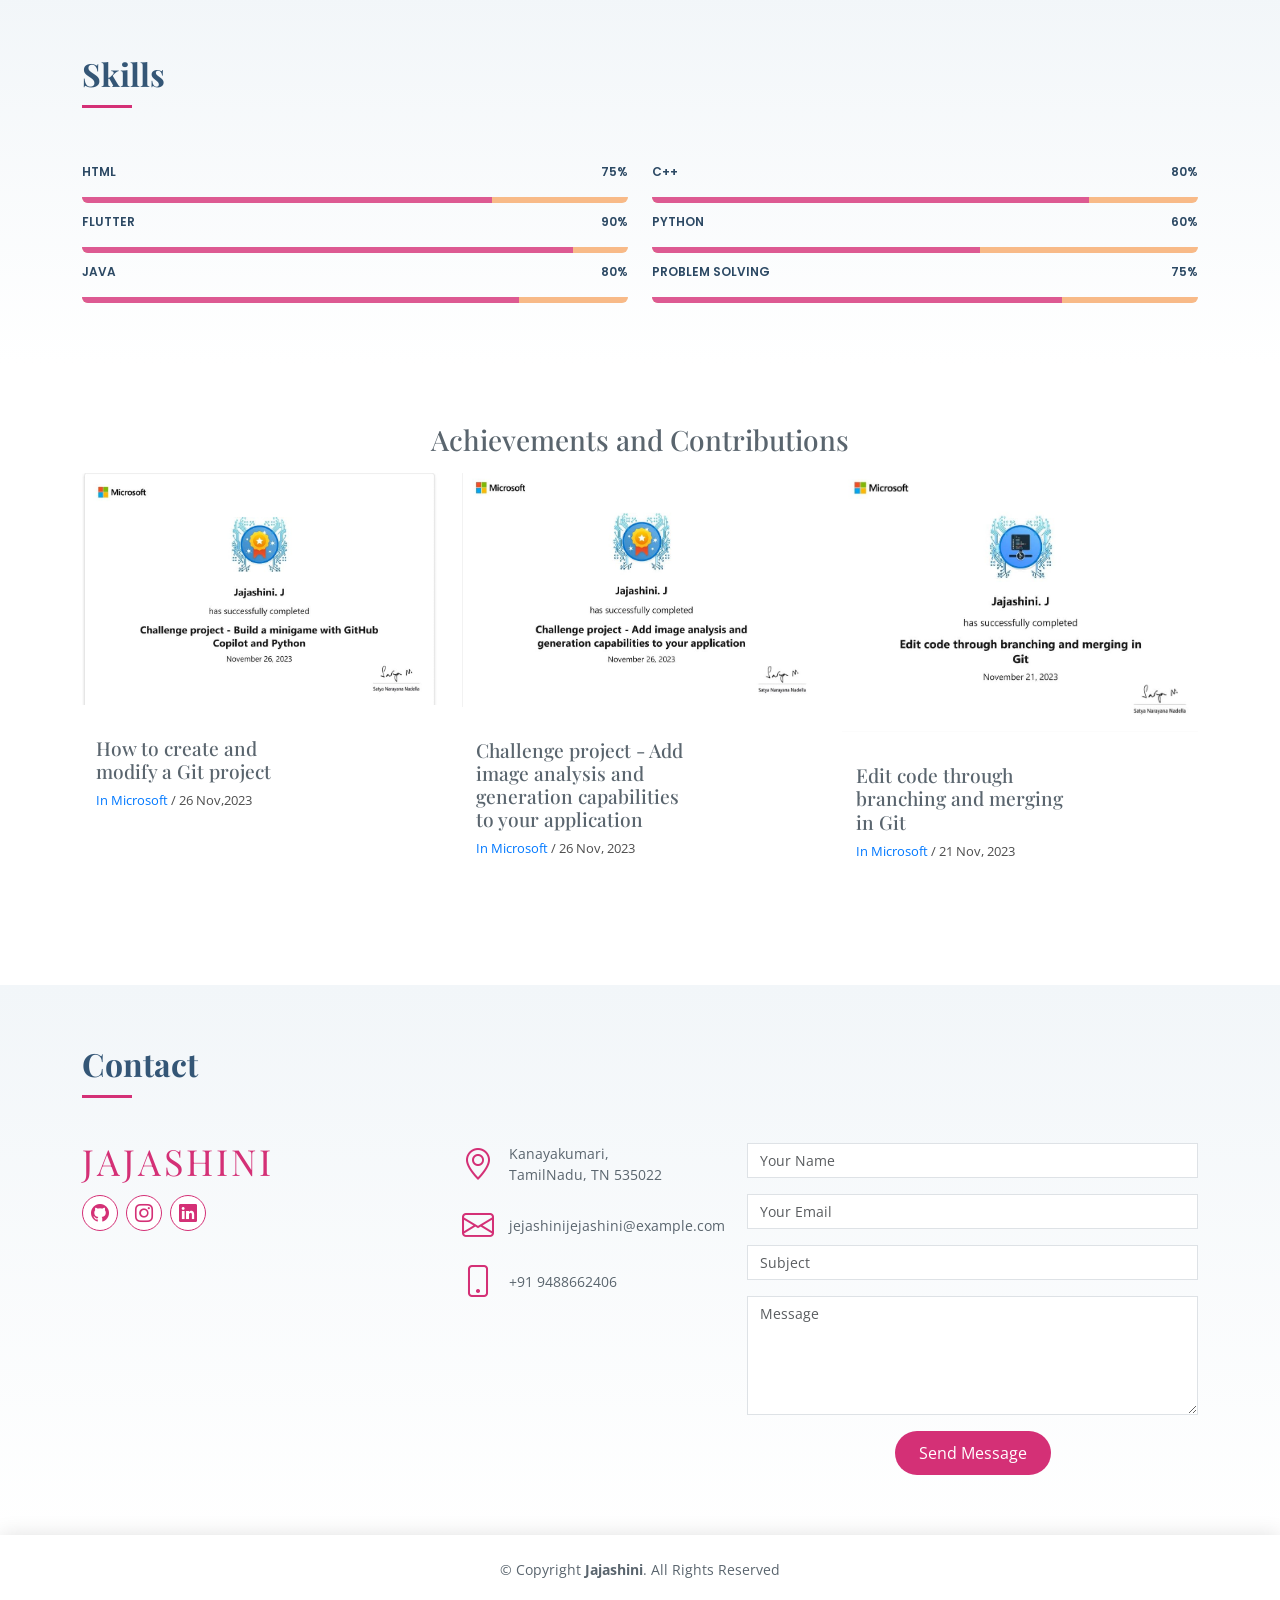
==== commit 095ab163: "Update index.html" ====
--- a/index.html
+++ b/index.html
@@ -84,7 +84,23 @@
                       <div class="about-img">
                         <img src="assets/img/hero-bg.jpeg" class="img-fluid rounded b-shadow-a" alt="">
                       </div>
-                  
+                   <style>
+                        /* CSS for Slide-in Animation from Left to Center */
+                        @keyframes slideInFromLeft {
+                          from {
+                            transform: translateX(-100%);
+                          }
+                          to {
+                            transform: translateX(0);
+                          }
+                        }
+
+                        .img-fluid.rounded.b-shadow-a {
+                          animation: slideInFromLeft 1s ease forwards;
+                          position: relative;
+                        }
+                    
+                    </style>
                   
                   
                   
--- a/assets/css/style.css
+++ b/assets/css/style.css
@@ -589,6 +589,61 @@
   background-color: #dd5a92;
 }
 
+
+/*--------------------------------------------------------------
+# Portfolio
+--------------------------------------------------------------*/
+.work-box {
+  margin-bottom: 3rem;
+  -webkit-backface-visibility: hidden;
+  backface-visibility: hidden;
+  background-color: #fff;
+}
+
+.work-box:hover img {
+  transform: scale(1.3);
+}
+
+.work-img {
+  display: block;
+  overflow: hidden;
+}
+
+.work-img img {
+  transition: all 1s;
+}
+
+.work-content {
+  padding: 2rem 3% 1rem 4%;
+}
+
+.work-content .w-more {
+  color: #4e4e4e;
+  font-size: 0.8rem;
+}
+
+.work-content .w-more .w-ctegory {
+  color: #0078ff;
+}
+
+.work-content .w-like {
+  font-size: 2.5rem;
+  color: #0078ff;
+  float: right;
+}
+
+.work-content .w-like a {
+  color: #0078ff;
+}
+
+.work-content .w-like .num-like {
+  font-size: 0.7rem;
+}
+
+.w-title {
+  font-size: 1.2rem;
+}
+
 /*--------------------------------------------------------------
 # Resume
 --------------------------------------------------------------*/
